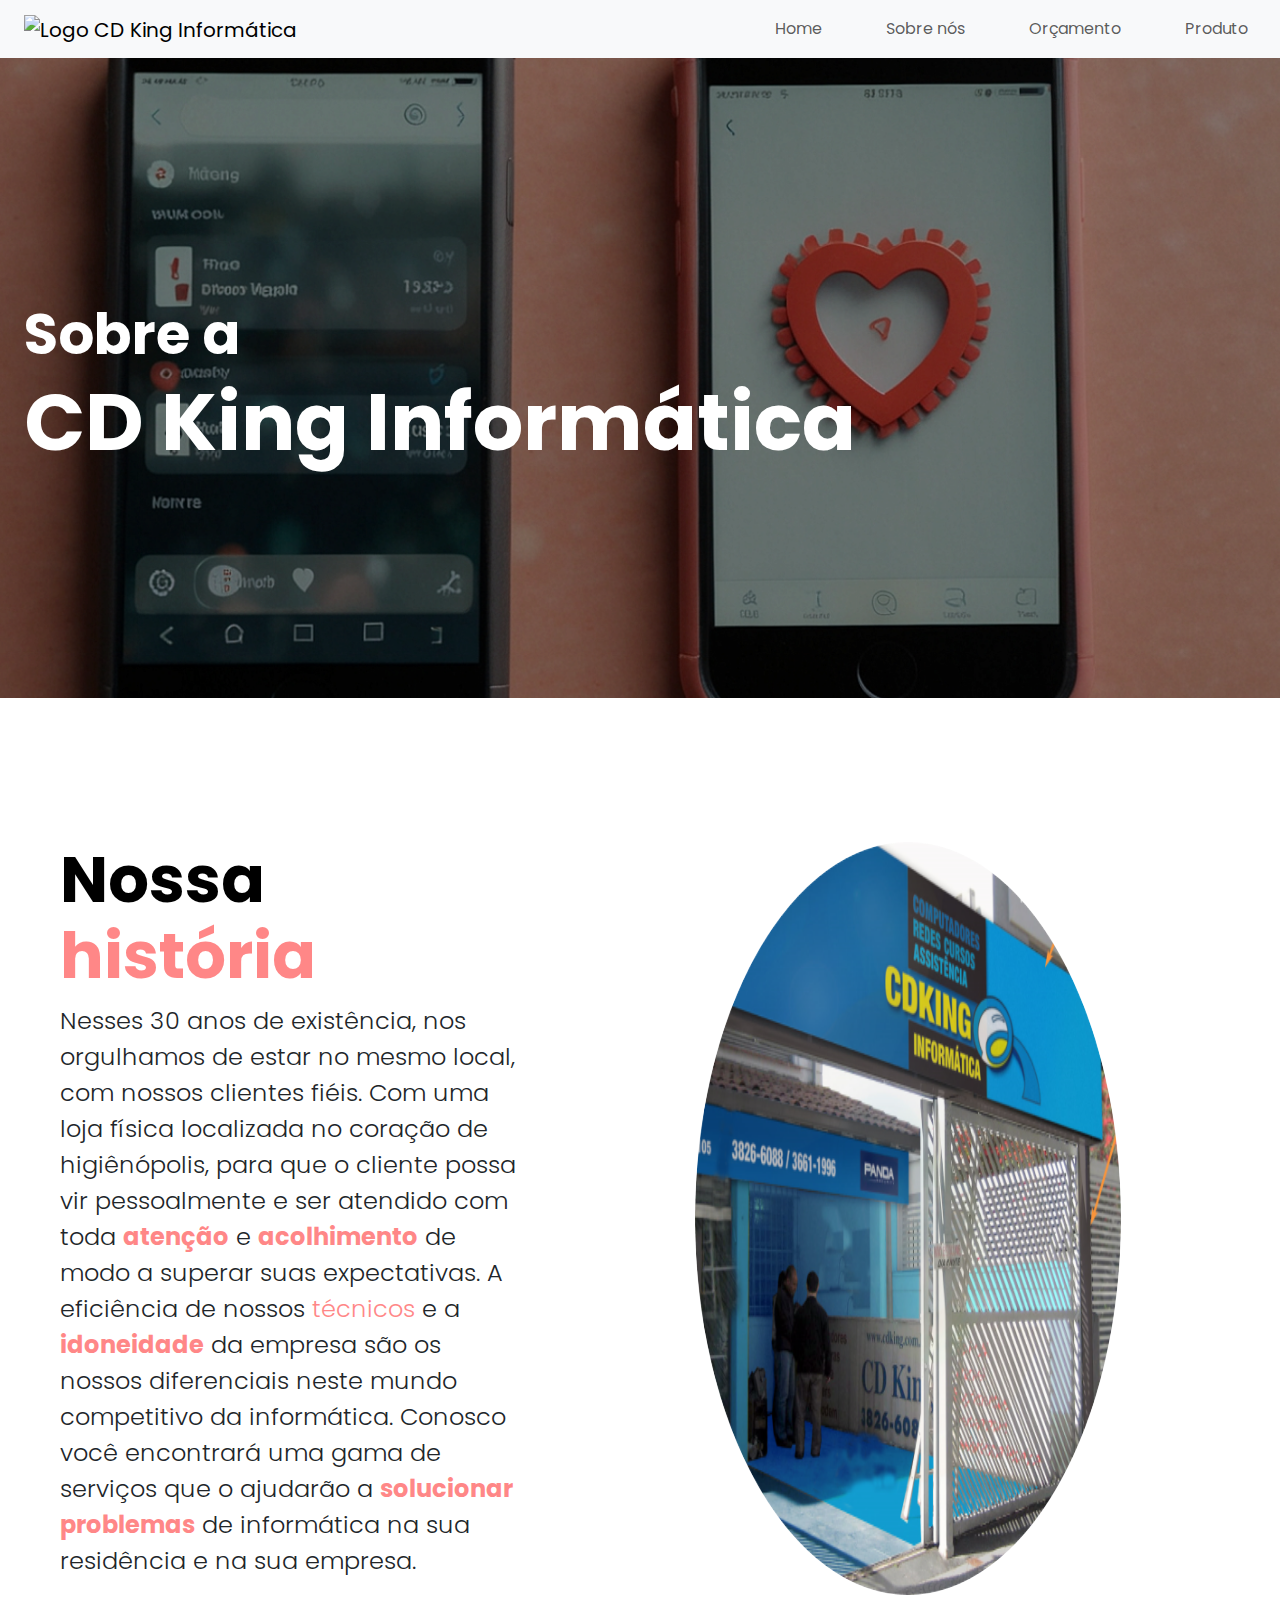
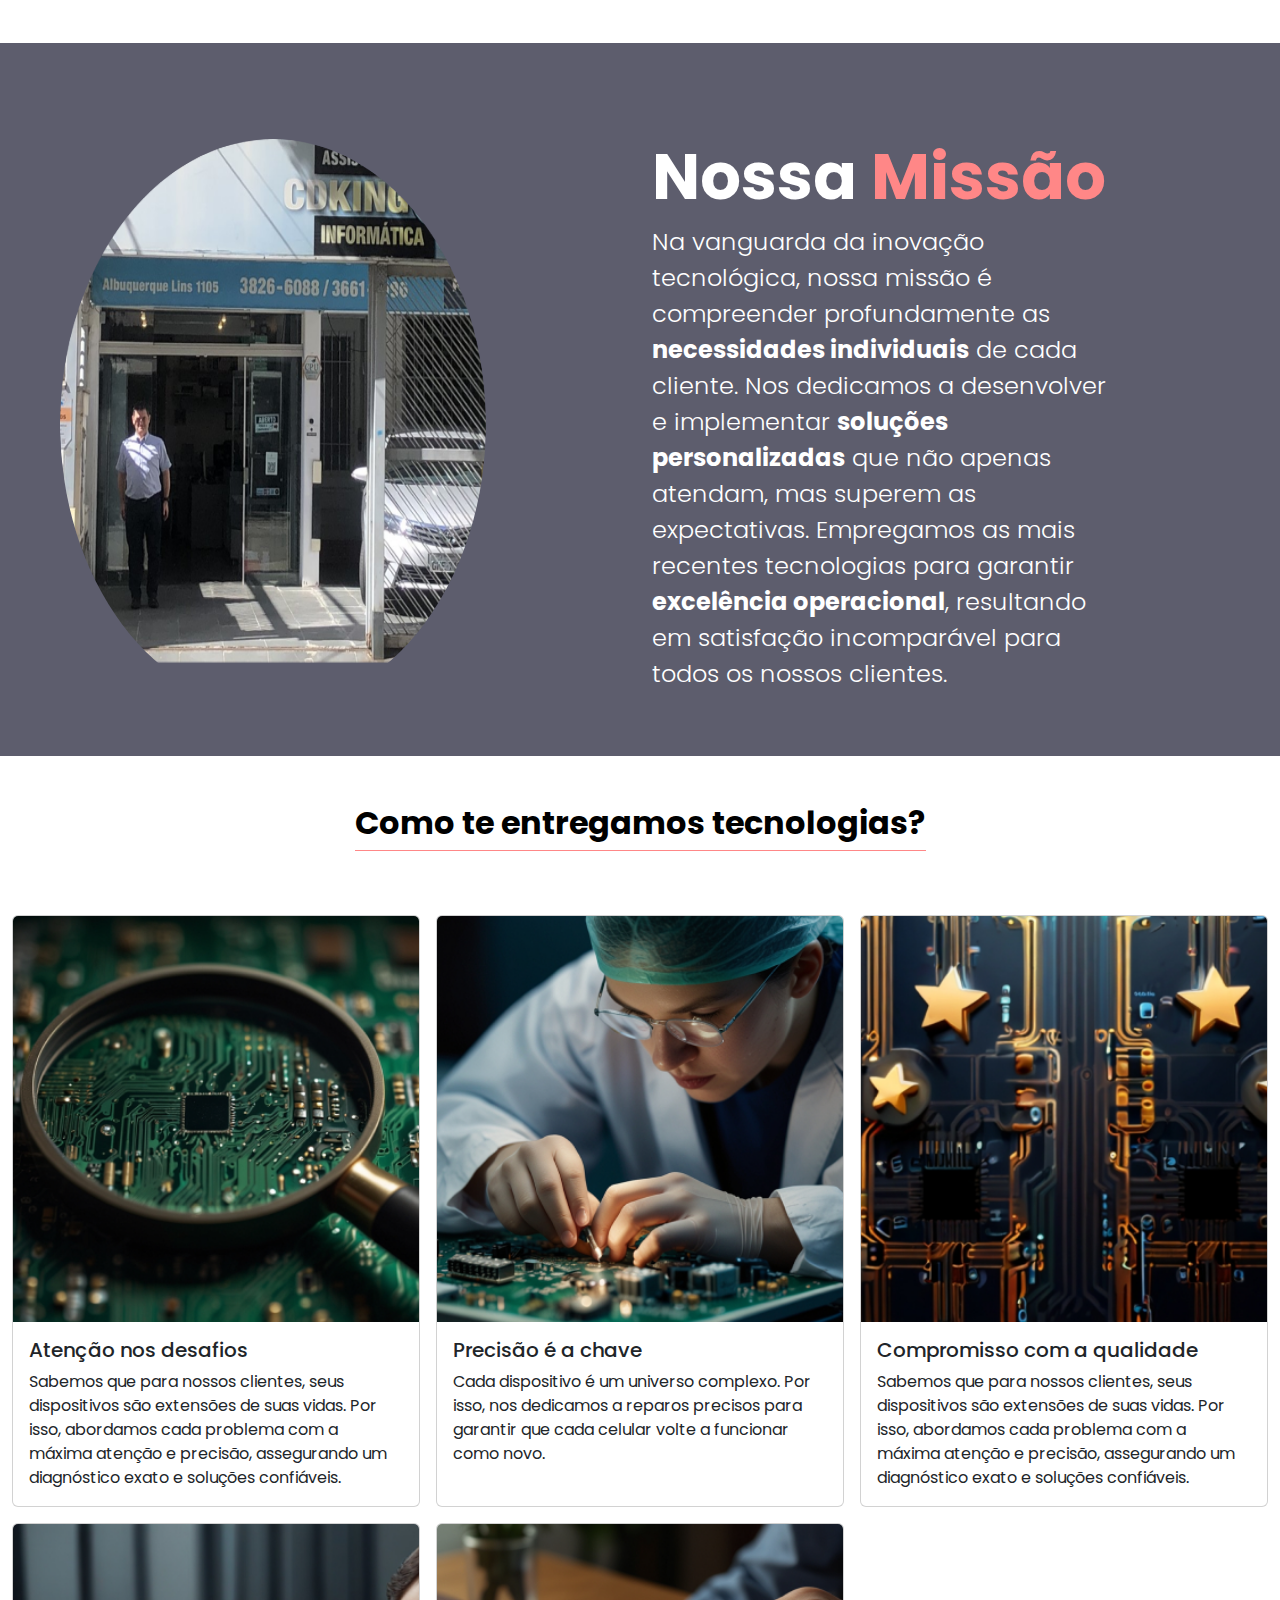
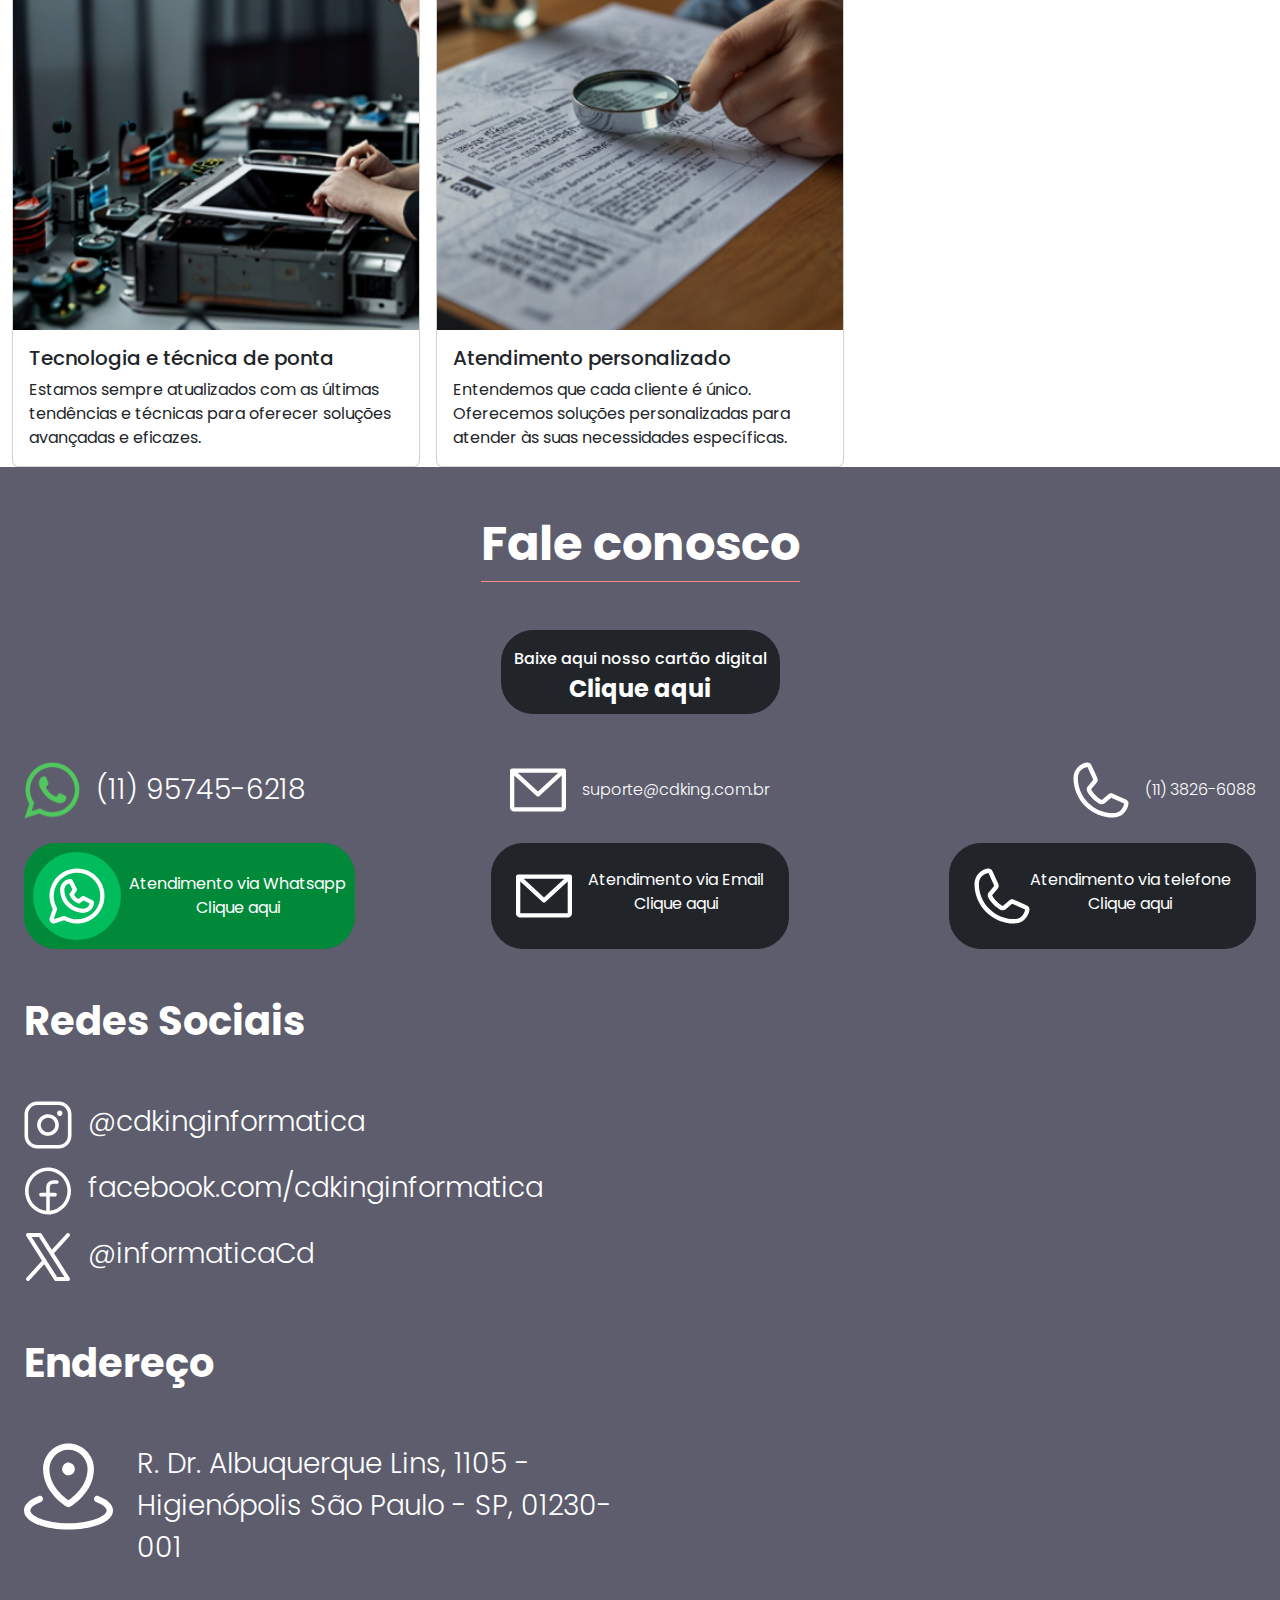
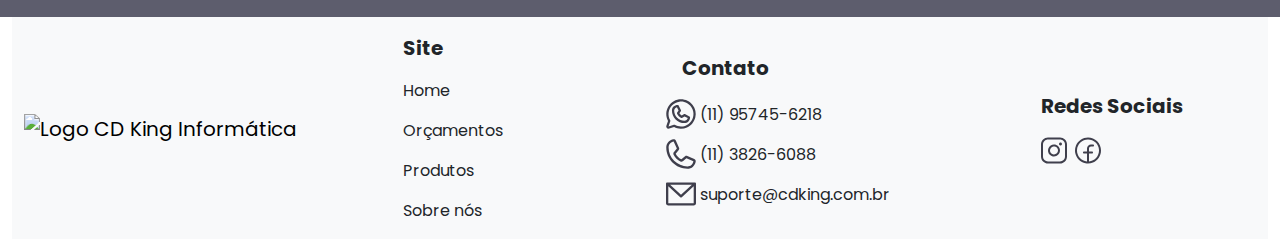
==== about/index.html @ ccb10d46 "Finalização About Us Desktop" ====
<!DOCTYPE html>
<html lang="pt-BR">

<head>
  <meta charset="UTF-8" />
  <meta name="viewport" content="width=device-width, initial-scale=1.0" />
  <meta name="author" content="AM2S Soluções em Tecnologia" />
  <meta name="robots" content="index, follow" />
  <meta name="description"
    content="A CD King Informatica, criada em 1995 segue sendo Referência em qualidade de Pcs e desktops de alta tecnologia" />
  <meta name="keywords"
    content="assistência técnica, venda de computadores, troca de computadores, desktops, hardware, acessórios, CD King Informática" />
  <title>CD King | Conheça a nossa história</title>

  <!-- Open Graph Tags -->
  <meta property="og:title" content="CD King | Conheça a nossa história" />
  <meta property="og:description"
    content="Assistência técnica especializada, venda e troca de computadores, desktops, hardware e acessórios. Encontre a tecnologia que você precisa" />
  <meta property="og:type" content="website" />
  <meta property="og:url" content="https://www.cdking.com.br" />
  <meta property="og:image" content="https://www.cdking.com.br/assets/logo.png" />

  <!-- Twitter Card Tags -->
  <meta name="twitter:card" content="summary_large_image" />
  <meta name="twitter:title" content="CD King | Conheça a nossa história" />
  <meta name="twitter:description"
    content="Assistência técnica especializada, venda e troca de computadores, desktops, hardware e acessórios. Encontre a tecnologia que você precisa" />
  <meta name="twitter:image" content="https://www.cdking.com.br/assets/logo.png" />

  <link rel="preconnect" href="https://fonts.googleapis.com" />
  <link rel="preconnect" href="https://fonts.gstatic.com" crossorigin />
  <link href="https://fonts.googleapis.com/css2?family=Poppins:wght@300;400;600&display=swap" rel="stylesheet" />
  <link href="https://cdn.jsdelivr.net/npm/bootstrap@5.3.3/dist/css/bootstrap.min.css" rel="stylesheet"
    integrity="sha384-QWTKZyjpPEjISv5WaRU9OFeRpok6YctnYmDr5pNlyT2bRjXh0JMhjY6hW+ALEwIH" crossorigin="anonymous" />
  <link rel="stylesheet" href="../styles.css" />
  <link rel="stylesheet" href="styles.css" />
  <script type="application/ld+json">
            {
              "@context": "http://schema.org/",
              "@type": "LocalBusiness",
              "name": "CD King Informática",
              "image": "https://www.cdking.com.br/assets/logo.png",
              "url": "https://www.cdking.com.br",
              "telephone": "(11) 95745-6218",
              "address": {
                "@type": "PostalAddress",
                "streetAddress": "R. Dr. Albuquerque Lins,1105",
                "addressLocality": "São Paulo",
                "addressRegion": "SP",
                "postalCode": "01230-001",
                "addressCountry": "BR"
              },
              "openingHoursSpecification": [
                {
                  "@type": "OpeningHoursSpecification",
                  "dayOfWeek": [
                    "Monday",
                    "Tuesday",
                    "Wednesday",
                    "Thursday",
                    "Friday"
                  ],
                  "opens": "08:00",
                  "closes": "18:00"
                }
              ]
            }
        </script>
</head>

<body>
  <header>
    <nav class="container-fluid navbar navbar-expand-lg bg-body-tertiary">
      <div class="container-fluid">
        <div class="container d-flex">
          <a class="navbar-brand" href="/">
            <img src="../assets/header/Imagem3-1.webp" alt="Logo CD King Informática" width="70" />
          </a>
          <button class="navbar-toggler ms-auto" type="button" data-bs-toggle="collapse" data-bs-target="#navbarNav"
            aria-controls="navbarNav" aria-expanded="false" aria-label="Toggle navigation">
            <span class="navbar-toggler-icon"></span>
          </button>
        </div>

        <div class="collapse navbar-collapse container-fluid align-items-end justify-content-end" id="navbarNav">
          <ul class="navbar-nav gap-5">
            <li class="nav-item">
              <a class="nav-link" aria-current="page" href="/">Home</a>
            </li>
            <li class="nav-item">
              <a class="nav-link" href="/about">Sobre nós</a>
            </li>
            <li class="nav-item">
              <a class="nav-link" href="/orcamento">Orçamento</a>
            </li>
            <li class="nav-item">
              <a class="nav-link" href="/produto">Produto</a>
            </li>
          </ul>
        </div>
      </div>
    </nav>
  </header>
  <main class="container-fluid p-0">
    <div class="container-fluid bg-black p-0">
      <div id="initial-banner" class="bg-image custom-height-banner col align-content-center justify-content-center p-4"
        style="background-image: url('../assets/about/BannerInicial-About.webp');">
        <h1 class="display-1 big-font fw-bold text-white"><span class="display-4 fw-bold">Sobre a </span><br> CD King
          Informática</h1>
      </div>
    </div>
    <div id="nossa-historia-banner" class="container-fluid pt-5">
      <div class="row my-auto mt-5 p-5 ">
        <div class="col-5 d-flex align-content-center flex-column">
          <h2 class="fw-bold display-3 text-black">Nossa <span class="fw-bold color-red">história</span></h2>
          <p class="fw-light fs-4">Nesses 30 anos de existência, nos orgulhamos de estar no mesmo local, com nossos
            clientes fiéis. Com uma
            loja física localizada no coração de higiênópolis, para que o cliente possa vir pessoalmente e ser atendido
            com toda <span class="fw-bold color-red">atenção</span> e <span class="fw-bold color-red">acolhimento</span>
            de modo a superar suas expectativas. A eficiência de nossos <span class="color-red">técnicos</span> e a
            <span class="fw-bold color-red">idoneidade</span> da empresa são os nossos diferenciais neste mundo
            competitivo da informática.
            Conosco você encontrará uma gama de serviços que o ajudarão a <span class="fw-bold color-red">solucionar
              problemas</span> de informática na sua
            residência e na sua empresa.
          </p>
        </div>
        <div class="col-6 d-flex align-content-center justify-content-end">
          <img src="../assets/about/FotoFaixada.webp" class="img-fluid rounded-circle w-75" />
        </div>
      </div>
    </div>
    <div id="nossa-missao-banner" class="container-fluid pt-5 bg-grey-base">
      <div class="row my-auto p-5 ">
        <div class="col-6 d-flex align-content-center justify-content-start">
          <img src="../assets/about/CdKingMarcio.webp" class="img-fluid rounded-circle w-75" />
        </div>
        <div class="col-5 d-flex align-content-center flex-column justify-content-center">
          <h2 class="fw-bold display-3 text-white">Nossa <span class="fw-bold color-red">Missão</span></h2>
          <p class="fw-light fs-4 text-white">Na vanguarda da inovação tecnológica, nossa missão é compreender
            profundamente as <span class="fw-bold">necessidades individuais</span> de cada cliente. Nos dedicamos a
            desenvolver e implementar
            <span class="fw-bold">soluções personalizadas</span> que não apenas atendam, mas superem as expectativas.
            Empregamos as mais recentes
            tecnologias para garantir <span class="fw-bold">excelência operacional</span>, resultando em satisfação
            incomparável para todos os nossos
            clientes.
          </p>
        </div>
      </div>
    </div>
    <div id="container-tecnologias" class="container-fluid">
      <div class="container d-flex align-items-center justify-content-center">
        <div class="border-red border-bottom">
          <h2 class="fw-bold text-black fs-2 mt-5">Como te entregamos tecnologias? </h2>
        </div>
      </div>
      <div class="row row-cols-3 mt-5 g-3">
        <div id="Card-1 " class="col ">
          <div class="card h-100">
            <img src="..\assets\about\Rectangle-9.webp" class="card-img-top" alt="circuito eletrico com uma lupa">
            <div class="card-body">
              <h5 class="card-title">Atenção nos desafios</h5>
              <p class="card-text">Sabemos que para nossos clientes, seus dispositivos são extensões de suas vidas. Por
                isso, abordamos cada problema com a máxima atenção e precisão, assegurando um diagnóstico exato e
                soluções confiáveis.</p>

            </div>
          </div>
        </div>
        <div id="Card-2" class="col">
          <div class="card h-100">
            <img src="..\assets\about\Rectangle-9-1.webp" class="card-img-top" alt="medico operando um circuito">
            <div class="card-body">
              <h5 class="card-title">Precisão é a chave</h5>
              <p class="card-text">Cada dispositivo é um universo complexo. Por isso, nos dedicamos a reparos precisos
                para garantir que cada celular volte a funcionar como novo.</p>

            </div>
          </div>
        </div>
        <div id="Card-3" class="col">
          <div class="card h-100">
            <img src="..\assets\about\Rectangle-9-2.webp" class="card-img-top"
              alt="circuito com estrelas representando qualidade">
            <div class="card-body">
              <h5 class="card-title">Compromisso com a qualidade</h5>
              <p class="card-text">Sabemos que para nossos clientes, seus dispositivos são extensões de suas vidas. Por
                isso, abordamos cada problema com a máxima atenção e precisão, assegurando um diagnóstico exato e
                soluções confiáveis.</p>

            </div>
          </div>
        </div>
        <div id="Card-4" class="col">
          <div class="card h-100">
            <img src="..\assets\about\Rectangle-9-3.webp" class="card-img-top" alt="tecnico arrumando um computador">
            <div class="card-body">
              <h5 class="card-title">Tecnologia e técnica de ponta</h5>
              <p class="card-text">Estamos sempre atualizados com as últimas tendências e técnicas para oferecer
                soluções avançadas e eficazes.</p>

            </div>
          </div>
        </div>
        <div id="Card-5" class="col">
          <div class="card h-100">
            <img src="..\assets\about\Rectangle-9-4.webp" class="card-img-top" alt="Homem vendo papel com uma lupa">
            <div class="card-body">
              <h5 class="card-title">Atendimento personalizado</h5>
              <p class="card-text">Entendemos que cada cliente é único. Oferecemos soluções personalizadas para atender
                às suas necessidades específicas.</p>

            </div>
          </div>
        </div>
      </div>
    </div>
    <div id="container-onde-estamos" class="container-fluid bg-grey-base pb-5">
      <div class="container d-flex align-items-center justify-content-center">
        <div class="border-red border-bottom">
          <h2 class="fw-bold text-white display-5 mt-5">Fale conosco </h2>
        </div>
      </div>
      <div class="row m-5">
        <div class="col">
          <div class="d-flex justify-content-center">
            <button class="btn btn-dark d-flex flex-column align-items-center rounded-5 pt-3 ">
              <span class="fw-medium">
                Baixe aqui nosso cartão
                digital
              </span>
              <span class="fw-bold fs-4">
                Clique aqui
              </span>
            </button>
          </div>
        </div>
      </div>
      <div class="row d-flex m-0">
        <div class="col-4 d-flex flex-column align-items-start justify-items-start gap-4">
          <div class="d-flex flex-fill gap-3 ">
            <img src="../assets/about/wpp.svg" />
            <p class="text-white fs-3 fw-light my-auto">(11) 95745-6218</p>
          </div>
          <a href="" class="btn custom-btn-whatsapp rounded-5 d-flex p-2">
            <div class="rounded-circle bg-button-logo-wpp p-3 ">
              <svg width="56" height="56" viewBox="0 0 56 57" fill="none" xmlns="http://www.w3.org/2000/svg">
                <path
                  d="M44.0511 33.0338L35.4349 28.7262C35.0957 28.5572 34.718 28.4806 34.3398 28.5043C33.9616 28.5279 33.5963 28.6509 33.2808 28.8608L29.3255 31.4992C27.5097 30.5012 26.0155 29.0071 25.0174 27.1915L27.6561 23.2365C27.866 22.9211 27.989 22.5559 28.0126 22.1777C28.0363 21.7995 27.9597 21.4218 27.7907 21.0827L23.4826 12.4673C23.304 12.1067 23.028 11.8034 22.6859 11.5916C22.3437 11.3799 21.949 11.2682 21.5466 11.2692C18.6902 11.2692 15.9507 12.4038 13.9309 14.4235C11.9111 16.4431 10.7764 19.1823 10.7764 22.0385C10.7835 28.3199 13.2822 34.342 17.7242 38.7836C22.1663 43.2252 28.189 45.7236 34.471 45.7308C35.8853 45.7308 37.2859 45.4522 38.5926 44.911C39.8993 44.3698 41.0866 43.5766 42.0867 42.5765C43.0868 41.5765 43.8801 40.3893 44.4214 39.0827C44.9626 37.7762 45.2412 36.3758 45.2412 34.9615C45.2415 34.5614 45.1303 34.1691 44.9201 33.8286C44.7099 33.4881 44.409 33.2129 44.0511 33.0338ZM34.471 41.4231C29.3311 41.4174 24.4034 39.3732 20.7689 35.7392C17.1345 32.1051 15.0902 27.1778 15.0845 22.0385C15.0841 20.5446 15.6014 19.0967 16.5483 17.9412C17.4953 16.7857 18.8134 15.994 20.2784 15.7008L23.3695 21.8931L20.7389 25.8077C20.5423 26.1025 20.4215 26.4413 20.3872 26.794C20.3529 27.1467 20.4062 27.5024 20.5423 27.8296C22.0835 31.4922 24.9975 34.4059 28.6604 35.9469C28.9886 36.0891 29.347 36.1472 29.7034 36.1162C30.0597 36.0852 30.4027 35.966 30.7014 35.7692L34.6352 33.1469L40.8281 36.2377C40.5326 37.7042 39.7374 39.0228 38.578 39.9685C37.4187 40.9141 35.9671 41.4282 34.471 41.4231ZM28.0088 0.500001C23.1742 0.498946 18.4217 1.74947 14.2138 4.12985C10.006 6.51023 6.48617 9.93937 3.99696 14.0835C1.50775 18.2276 0.133959 22.9456 0.00931074 27.7781C-0.115338 32.6106 1.0134 37.3931 3.28566 41.66L0.229595 50.8273C-0.0235474 51.5863 -0.0602843 52.4008 0.123502 53.1795C0.307289 53.9582 0.704336 54.6703 1.27014 55.2361C1.83595 55.8018 2.54815 56.1989 3.32693 56.3826C4.1057 56.5664 4.92028 56.5297 5.67935 56.2765L14.8475 53.2208C18.603 55.2181 22.7643 56.3336 27.0153 56.4828C31.2664 56.6319 35.4956 55.8108 39.3818 54.0816C43.2681 52.3524 46.7094 49.7607 49.4443 46.5031C52.1793 43.2456 54.1362 39.4079 55.1664 35.2812C56.1965 31.1546 56.273 26.8475 55.3899 22.6869C54.5067 18.5263 52.6873 14.6215 50.0696 11.269C47.4519 7.91649 44.1048 5.20432 40.2823 3.33838C36.4599 1.47243 32.2625 0.501745 28.0088 0.500001ZM28.0088 52.1923C23.8433 52.1951 19.751 51.0983 16.1454 49.0127C15.8814 48.8596 15.5879 48.7644 15.2843 48.7333C14.9807 48.7022 14.674 48.7359 14.3844 48.8323L4.31422 52.1923L7.67185 42.1231C7.76863 41.8337 7.80284 41.5271 7.7722 41.2236C7.74157 40.9201 7.64679 40.6265 7.49414 40.3623C4.88227 35.8471 3.83362 30.5962 4.51085 25.4242C5.18809 20.2522 7.55336 15.4483 11.2397 11.7576C14.9261 8.06691 19.7275 5.6958 24.8991 5.0121C30.0708 4.3284 35.3235 5.37032 39.8424 7.97623C44.3614 10.5821 47.894 14.6064 49.8922 19.4246C51.8905 24.2429 52.2426 29.5859 50.8941 34.6247C49.5455 39.6635 46.5717 44.1165 42.4338 47.2929C38.296 50.4693 33.2254 52.1915 28.0088 52.1923Z"
                  fill="#FFFF" />
              </svg>
            </div>
            <div class="d-flex flex-column ms-2 align-content-center justify-content-center ">
              <span>Atendimento via Whatsapp</span>
              <span class>Clique aqui</span>
            </div>
          </a>
        </div>
        <div class="col-4 d-flex flex-column align-items-center justify-items-center gap-4">
          <div class="d-flex flex-fill gap-3 ">
            <div class="w-25">
            <svg  width="56" height="56" viewBox="0 0 56 45" fill="none" xmlns="http://www.w3.org/2000/svg">
              <path
                d="M53.8462 0.961426H2.15385C1.58261 0.961426 1.03477 1.18835 0.630847 1.59227C0.226922 1.9962 0 2.54404 0 3.11527V39.7307C0 40.8731 0.453845 41.9688 1.26169 42.7767C2.06954 43.5845 3.16522 44.0384 4.30769 44.0384H51.6923C52.8348 44.0384 53.9305 43.5845 54.7383 42.7767C55.5462 41.9688 56 40.8731 56 39.7307V3.11527C56 2.54404 55.7731 1.9962 55.3692 1.59227C54.9652 1.18835 54.4174 0.961426 53.8462 0.961426ZM48.3081 5.26912L28 23.8864L7.69192 5.26912H48.3081ZM51.6923 39.7307H4.30769V8.01258L26.5435 28.396C26.9408 28.7608 27.4606 28.9632 28 28.9632C28.5394 28.9632 29.0592 28.7608 29.4565 28.396L51.6923 8.01258V39.7307Z"
                fill="#FFFF" />
            </svg>
          </div>
            <p class="text-white fs-md-3 fw-light my-auto">suporte@cdking.com.br </p>
          </div>
          <a href="" class="btn btn-dark rounded-5 d-flex p-4">
            <svg width="56" height="56" viewBox="0 0 56 45" fill="none" xmlns="http://www.w3.org/2000/svg">
              <path
                d="M53.8462 0.961426H2.15385C1.58261 0.961426 1.03477 1.18835 0.630847 1.59227C0.226922 1.9962 0 2.54404 0 3.11527V39.7307C0 40.8731 0.453845 41.9688 1.26169 42.7767C2.06954 43.5845 3.16522 44.0384 4.30769 44.0384H51.6923C52.8348 44.0384 53.9305 43.5845 54.7383 42.7767C55.5462 41.9688 56 40.8731 56 39.7307V3.11527C56 2.54404 55.7731 1.9962 55.3692 1.59227C54.9652 1.18835 54.4174 0.961426 53.8462 0.961426ZM48.3081 5.26912L28 23.8864L7.69192 5.26912H48.3081ZM51.6923 39.7307H4.30769V8.01258L26.5435 28.396C26.9408 28.7608 27.4606 28.9632 28 28.9632C28.5394 28.9632 29.0592 28.7608 29.4565 28.396L51.6923 8.01258V39.7307Z"
                fill="#FFFF" />
            </svg>
            <div class=" ms-3 d-flex flex-column">
              <span>Atendimento via Email</span>
              <span>Clique aqui</span>
            </div>
          </a>
        </div>
        <div class="col-4 d-flex flex-column align-items-end justify-items-end gap-4">
          <div class="d-flex flex-fill gap-3 ">
            <svg width="56" height="56" viewBox="0 0 56 57" fill="none" xmlns="http://www.w3.org/2000/svg">
              <path
                d="M53.304 38.1485L40.1131 32.2377L40.0767 32.2209C39.3919 31.928 38.6449 31.8104 37.9032 31.8789C37.1616 31.9473 36.4487 32.1996 35.8291 32.6129C35.7561 32.661 35.686 32.7134 35.6191 32.7697L28.8038 38.5797C24.4862 36.4825 20.0286 32.0585 17.9314 27.7968L23.7498 20.878C23.8058 20.808 23.859 20.738 23.9094 20.6624C24.3138 20.0444 24.5592 19.3361 24.6236 18.6004C24.6881 17.8647 24.5697 17.1244 24.279 16.4455V16.4119L18.3514 3.19865C17.967 2.31179 17.3062 1.573 16.4675 1.09259C15.6288 0.612168 14.6572 0.415883 13.6977 0.533034C9.90361 1.0323 6.42097 2.8956 3.90027 5.77494C1.37956 8.65427 -0.00683466 12.3527 2.53364e-05 16.1795C2.53364e-05 38.4117 18.0882 56.4998 40.3203 56.4998C44.1471 56.5067 47.8456 55.1203 50.7249 52.5996C53.6043 50.0789 55.4676 46.5962 55.9668 42.8021C56.0842 41.843 55.8883 40.8717 55.4084 40.033C54.9285 39.1943 54.1903 38.5333 53.304 38.1485ZM40.3203 52.0198C30.8181 52.0094 21.708 48.2301 14.9889 41.511C8.26978 34.7919 4.49043 25.6818 4.48006 16.1795C4.46952 13.4453 5.45461 10.8007 7.25134 8.73963C9.04807 6.67857 11.5336 5.34197 14.2437 4.97947C14.2426 4.99064 14.2426 5.00189 14.2437 5.01307L20.1238 18.1732L14.3361 25.1004C14.2774 25.168 14.224 25.2401 14.1765 25.316C13.7552 25.9626 13.508 26.707 13.4589 27.4772C13.4099 28.2474 13.5606 29.0172 13.8965 29.712C16.4333 34.9005 21.661 40.0889 26.9054 42.6229C27.6053 42.9557 28.3796 43.1012 29.1526 43.0453C29.9255 42.9893 30.6708 42.7338 31.3154 42.3037C31.3873 42.2553 31.4565 42.203 31.5227 42.1469L38.3295 36.3397L51.4896 42.2337C51.4896 42.2337 51.512 42.2337 51.5204 42.2337C51.1623 44.9477 49.8277 47.4382 47.7663 49.2394C45.7048 51.0406 43.0578 52.029 40.3203 52.0198Z"
                fill="#FFFF" />
            </svg>
            <p class="text-white fs-md-3 fw-light my-auto">(11) 3826-6088</p>
          </div>
          <a href="" class="btn btn-dark rounded-5 d-flex p-4">
            <svg width="56" height="56" viewBox="0 0 56 57" fill="none" xmlns="http://www.w3.org/2000/svg">
              <path
                d="M53.304 38.1485L40.1131 32.2377L40.0767 32.2209C39.3919 31.928 38.6449 31.8104 37.9032 31.8789C37.1616 31.9473 36.4487 32.1996 35.8291 32.6129C35.7561 32.661 35.686 32.7134 35.6191 32.7697L28.8038 38.5797C24.4862 36.4825 20.0286 32.0585 17.9314 27.7968L23.7498 20.878C23.8058 20.808 23.859 20.738 23.9094 20.6624C24.3138 20.0444 24.5592 19.3361 24.6236 18.6004C24.6881 17.8647 24.5697 17.1244 24.279 16.4455V16.4119L18.3514 3.19865C17.967 2.31179 17.3062 1.573 16.4675 1.09259C15.6288 0.612168 14.6572 0.415883 13.6977 0.533034C9.90361 1.0323 6.42097 2.8956 3.90027 5.77494C1.37956 8.65427 -0.00683466 12.3527 2.53364e-05 16.1795C2.53364e-05 38.4117 18.0882 56.4998 40.3203 56.4998C44.1471 56.5067 47.8456 55.1203 50.7249 52.5996C53.6043 50.0789 55.4676 46.5962 55.9668 42.8021C56.0842 41.843 55.8883 40.8717 55.4084 40.033C54.9285 39.1943 54.1903 38.5333 53.304 38.1485ZM40.3203 52.0198C30.8181 52.0094 21.708 48.2301 14.9889 41.511C8.26978 34.7919 4.49043 25.6818 4.48006 16.1795C4.46952 13.4453 5.45461 10.8007 7.25134 8.73963C9.04807 6.67857 11.5336 5.34197 14.2437 4.97947C14.2426 4.99064 14.2426 5.00189 14.2437 5.01307L20.1238 18.1732L14.3361 25.1004C14.2774 25.168 14.224 25.2401 14.1765 25.316C13.7552 25.9626 13.508 26.707 13.4589 27.4772C13.4099 28.2474 13.5606 29.0172 13.8965 29.712C16.4333 34.9005 21.661 40.0889 26.9054 42.6229C27.6053 42.9557 28.3796 43.1012 29.1526 43.0453C29.9255 42.9893 30.6708 42.7338 31.3154 42.3037C31.3873 42.2553 31.4565 42.203 31.5227 42.1469L38.3295 36.3397L51.4896 42.2337C51.4896 42.2337 51.512 42.2337 51.5204 42.2337C51.1623 44.9477 49.8277 47.4382 47.7663 49.2394C45.7048 51.0406 43.0578 52.029 40.3203 52.0198Z"
                fill="#FFFF" />
            </svg>
            <div class="d-flex flex-column">
              <span>Atendimento via telefone</span>
              <span>Clique aqui</span>
            </div>
          </a>
        </div>
      </div>
      <div class="container-fluid mt-5">
        <div class="row mb-5  ">
          <div class="col">
            <h3 class="fw-bold fs-1 text-white">Redes Sociais</h3>
          </div>
        </div>
        <div class="row">
          <div class="col d-flex gap-3">
            <svg width="48" height="48" viewBox="0 0 47 48" fill="none" xmlns="http://www.w3.org/2000/svg">
              <path
                d="M23.5 13.1538C21.3548 13.1538 19.2578 13.79 17.4742 14.9818C15.6906 16.1735 14.3004 17.8675 13.4795 19.8494C12.6585 21.8312 12.4438 24.012 12.8623 26.116C13.2808 28.2199 14.3137 30.1525 15.8306 31.6694C17.3475 33.1863 19.2801 34.2192 21.384 34.6377C23.488 35.0562 25.6688 34.8415 27.6506 34.0205C29.6325 33.1996 31.3265 31.8094 32.5182 30.0258C33.71 28.2422 34.3462 26.1452 34.3462 24C34.3432 21.1243 33.1995 18.3673 31.1661 16.3339C29.1327 14.3005 26.3757 13.1568 23.5 13.1538ZM23.5 31.2308C22.0699 31.2308 20.6719 30.8067 19.4828 30.0122C18.2937 29.2176 17.3669 28.0883 16.8196 26.7671C16.2724 25.4458 16.1292 23.992 16.4082 22.5893C16.6872 21.1867 17.3758 19.8983 18.3871 18.8871C19.3983 17.8758 20.6867 17.1872 22.0893 16.9082C23.492 16.6292 24.9458 16.7724 26.2671 17.3196C27.5883 17.8669 28.7176 18.7937 29.5122 19.9828C30.3067 21.1719 30.7308 22.5699 30.7308 24C30.7308 25.9177 29.969 27.7569 28.6129 29.1129C27.2569 30.469 25.4177 31.2308 23.5 31.2308ZM34.3462 0.5H12.6538C9.29894 0.503589 6.08247 1.83791 3.71019 4.21019C1.33791 6.58247 0.00358878 9.79894 0 13.1538V34.8462C0.00358878 38.2011 1.33791 41.4175 3.71019 43.7898C6.08247 46.1621 9.29894 47.4964 12.6538 47.5H34.3462C37.7011 47.4964 40.9175 46.1621 43.2898 43.7898C45.6621 41.4175 46.9964 38.2011 47 34.8462V13.1538C46.9964 9.79894 45.6621 6.58247 43.2898 4.21019C40.9175 1.83791 37.7011 0.503589 34.3462 0.5ZM43.3846 34.8462C43.3846 37.2433 42.4324 39.5423 40.7373 41.2373C39.0423 42.9324 36.7433 43.8846 34.3462 43.8846H12.6538C10.2567 43.8846 7.95773 42.9324 6.26269 41.2373C4.56765 39.5423 3.61538 37.2433 3.61538 34.8462V13.1538C3.61538 10.7567 4.56765 8.45773 6.26269 6.76269C7.95773 5.06765 10.2567 4.11538 12.6538 4.11538H34.3462C36.7433 4.11538 39.0423 5.06765 40.7373 6.76269C42.4324 8.45773 43.3846 10.7567 43.3846 13.1538V34.8462ZM37.9615 12.25C37.9615 12.7863 37.8025 13.3105 37.5046 13.7564C37.2066 14.2024 36.7831 14.5499 36.2877 14.7551C35.7922 14.9604 35.247 15.0141 34.721 14.9094C34.195 14.8048 33.7119 14.5466 33.3327 14.1673C32.9534 13.7881 32.6952 13.305 32.5906 12.779C32.4859 12.253 32.5396 11.7078 32.7449 11.2123C32.9501 10.7169 33.2976 10.2934 33.7435 9.99544C34.1895 9.69749 34.7137 9.53846 35.25 9.53846C35.9691 9.53846 36.6588 9.82414 37.1673 10.3327C37.6759 10.8412 37.9615 11.5309 37.9615 12.25Z"
                fill="white" />
            </svg>
            <p class="fw-light text-white fs-3">@cdkinginformatica</p>
          </div>
        </div>
        <div class="row">
          <div class="col d-flex gap-3 mt-2">
            <svg width="48" height="48" viewBox="0 0 46 48" fill="none" xmlns="http://www.w3.org/2000/svg">
              <path
                d="M23 0.5C18.451 0.5 14.0042 1.87825 10.2219 4.46046C6.43956 7.04268 3.4916 10.7129 1.75078 15.0069C0.00996554 19.301 -0.445511 24.0261 0.441949 28.5846C1.32941 33.1432 3.51995 37.3305 6.73655 40.617C9.95316 43.9035 14.0514 46.1417 18.5129 47.0484C22.9745 47.9552 27.599 47.4898 31.8017 45.7112C36.0044 43.9325 39.5965 40.9204 42.1238 37.0559C44.6511 33.1913 46 28.6479 46 24C45.9936 17.7694 43.5683 11.7959 39.2563 7.39026C34.9444 2.98458 29.098 0.50658 23 0.5ZM24.7692 43.801V29.4231H30.0769C30.5462 29.4231 30.9962 29.2326 31.328 28.8936C31.6598 28.5546 31.8462 28.0948 31.8462 27.6154C31.8462 27.136 31.6598 26.6762 31.328 26.3371C30.9962 25.9981 30.5462 25.8077 30.0769 25.8077H24.7692V20.3846C24.7692 19.4258 25.142 18.5062 25.8056 17.8281C26.4692 17.1501 27.3692 16.7692 28.3077 16.7692H31.8462C32.3154 16.7692 32.7654 16.5788 33.0972 16.2398C33.429 15.9008 33.6154 15.441 33.6154 14.9615C33.6154 14.4821 33.429 14.0223 33.0972 13.6833C32.7654 13.3443 32.3154 13.1538 31.8462 13.1538H28.3077C26.4308 13.1538 24.6307 13.9157 23.3036 15.2717C21.9764 16.6277 21.2308 18.4669 21.2308 20.3846V25.8077H15.9231C15.4539 25.8077 15.0038 25.9981 14.672 26.3371C14.3403 26.6762 14.1539 27.136 14.1539 27.6154C14.1539 28.0948 14.3403 28.5546 14.672 28.8936C15.0038 29.2326 15.4539 29.4231 15.9231 29.4231H21.2308V43.801C16.2433 43.3358 11.6233 40.924 8.33184 37.0673C5.04035 33.2105 3.33075 28.2057 3.55863 23.0939C3.78651 17.9822 5.93434 13.1569 9.55535 9.62185C13.1764 6.08681 17.9918 4.11412 23 4.11412C28.0082 4.11412 32.8237 6.08681 36.4447 9.62185C40.0657 13.1569 42.2135 17.9822 42.4414 23.0939C42.6693 28.2057 40.9597 33.2105 37.6682 37.0673C34.3767 40.924 29.7567 43.3358 24.7692 43.801Z"
                fill="white" />
            </svg>
            <p class="fw-light text-white fs-3">facebook.com/cdkinginformatica</p>
          </div>
        </div>
        <div class="row">
          <div class="col d-flex gap-3 mt-2 ">
            <svg width="48" height="48" viewBox="0 0 33 36" fill="none" xmlns="http://www.w3.org/2000/svg">
              <path
                d="M32.7662 33.6744L21.0328 15.2398L32.6106 2.50717C32.8724 2.21209 33.0074 1.82572 32.9862 1.43183C32.965 1.03794 32.7894 0.66827 32.4974 0.402976C32.2054 0.137682 31.8205 -0.00185853 31.4263 0.0146079C31.0321 0.0310744 30.6602 0.20222 30.3914 0.490941L19.3628 12.6183L11.7736 0.695187C11.6382 0.482236 11.4513 0.306877 11.2302 0.185354C11.009 0.0638319 10.7608 7.81949e-05 10.5084 1.77329e-07H1.51156C1.24271 -0.000130537 0.978766 0.0720059 0.747371 0.208856C0.515976 0.345705 0.325641 0.542234 0.196296 0.777863C0.0669519 1.01349 0.00335613 1.27955 0.012168 1.54819C0.0209799 1.81682 0.101875 2.07815 0.246384 2.3048L11.9797 20.7376L0.401954 33.4795C0.266752 33.6247 0.16172 33.7953 0.0929463 33.9814C0.0241724 34.1675 -0.00697606 34.3653 0.00130709 34.5635C0.00959024 34.7617 0.0571404 34.9563 0.1412 35.136C0.22526 35.3157 0.344159 35.4769 0.491005 35.6103C0.63785 35.7437 0.809724 35.8467 0.996662 35.9132C1.1836 35.9797 1.38188 36.0085 1.58002 35.9978C1.77816 35.9872 1.97222 35.9373 2.15094 35.8511C2.32966 35.7649 2.48949 35.6442 2.62117 35.4958L13.6498 23.3684L21.239 35.2915C21.3754 35.5027 21.5628 35.6762 21.7839 35.7961C22.005 35.9159 22.2527 35.9783 22.5042 35.9773H31.501C31.7696 35.9772 32.0332 35.9051 32.2643 35.7683C32.4954 35.6315 32.6855 35.4352 32.8148 35.1999C32.9441 34.9646 33.0078 34.6989 32.9992 34.4305C32.9907 34.1622 32.9102 33.901 32.7662 33.6744ZM23.327 32.9792L4.24248 2.99811H9.67806L28.7701 32.9792H23.327Z"
                fill="white" />
            </svg>
            <p class="fw-light text-white fs-3">@informaticaCd</p>
          </div>
        </div>
      </div>
      <div class="container-fluid mt-5">
        <div class="row mb-5  ">
          <div class="col">
            <h3 class="fw-bold fs-1 text-white">Endereço</h3>
          </div>
        </div>
        <div class="row">
          <div class="col-6 d-flex gap-4">
            <div>
              <svg width="89" height="87" viewBox="0 0 89 87" fill="none" xmlns="http://www.w3.org/2000/svg">
                <path
                  d="M38.1429 25.9815C38.1429 24.7215 38.5157 23.4899 39.2142 22.4423C39.9128 21.3947 40.9056 20.5782 42.0672 20.096C43.2288 19.6139 44.5071 19.4877 45.7402 19.7335C46.9734 19.9793 48.1061 20.586 48.9952 21.477C49.8842 22.3679 50.4897 23.503 50.735 24.7387C50.9803 25.9744 50.8544 27.2553 50.3732 28.4193C49.8921 29.5833 49.0773 30.5783 48.0318 31.2782C46.9864 31.9782 45.7573 32.3519 44.5 32.3519C42.814 32.3519 41.197 31.6807 40.0048 30.486C38.8126 29.2913 38.1429 27.671 38.1429 25.9815ZM19.0714 25.9815C19.0714 19.2234 21.7505 12.7421 26.5193 7.96335C31.2881 3.18465 37.7559 0.5 44.5 0.5C51.2441 0.5 57.7119 3.18465 62.4807 7.96335C67.2495 12.7421 69.9286 19.2234 69.9286 25.9815C69.9286 49.8505 47.0508 63.2243 46.0893 63.7856C45.6089 64.0608 45.0652 64.2055 44.5119 64.2055C43.9586 64.2055 43.4149 64.0608 42.9346 63.7856C41.9492 63.2243 19.0714 49.8704 19.0714 25.9815ZM25.4286 25.9815C25.4286 42.7833 39.6686 53.9355 44.5 57.2361C49.3275 53.9394 63.5714 42.7833 63.5714 25.9815C63.5714 20.9129 61.5621 16.0519 57.9855 12.4679C54.409 8.88386 49.5581 6.87037 44.5 6.87037C39.4419 6.87037 34.5911 8.88386 31.0145 12.4679C27.4379 16.0519 25.4286 20.9129 25.4286 25.9815ZM74.2077 52.9082C73.4254 52.6493 72.5733 52.7048 71.831 53.0631C71.0888 53.4215 70.5144 54.0546 70.2289 54.8291C69.9435 55.6036 69.9693 56.4589 70.3009 57.2147C70.6325 57.9705 71.2441 58.5677 72.0066 58.8805C78.5663 61.3131 82.6429 64.57 82.6429 67.3889C82.6429 72.7081 68.1327 80.1296 44.5 80.1296C20.8673 80.1296 6.35714 72.7081 6.35714 67.3889C6.35714 64.57 10.4337 61.3131 16.9934 58.8844C17.7559 58.5717 18.3675 57.9745 18.6991 57.2187C19.0307 56.4629 19.0565 55.6076 18.7711 54.8331C18.4856 54.0586 17.9112 53.4255 17.169 53.0671C16.4267 52.7088 15.5746 52.6532 14.7923 52.9122C5.25259 56.4358 0 61.5799 0 67.3889C0 79.8031 22.9294 86.5 44.5 86.5C66.0706 86.5 89 79.8031 89 67.3889C89 61.5799 83.7474 56.4358 74.2077 52.9082Z"
                  fill="white" />
              </svg>
            </div>
            <adress class="fw-light fs-3 text-white"> R. Dr. Albuquerque Lins, 1105 - Higienópolis
              São Paulo - SP, 01230-001</adress>
          </div>
        </div>

      </div>
    </div>
    <footer id="footer" class="container-fluid">
      <nav class="container-fluid navbar navbar-expand-lg bg-body-tertiary">
        <div class="container-fluid justify-content-start">

          <a class="navbar-brand" href="/">
            <img class="img-fluid" src="../assets/header/Imagem3-1.webp" alt="Logo CD King Informática" width="200" />
          </a>
          <ul class="nav flex-column mx-md-auto">
            <li class="nav-item">
              <a class="nav-link disabled fw-bold fs-5 text-dark" aria-current="page">Site</a>
            </li>
            <li class="nav-item">
              <a class="nav-link text-dark" aria-current="page" href="#">Home</a>
            </li>
            <li class="nav-item">
              <a class="nav-link text-dark" href="#">Orçamentos</a>
            </li>
            <li class="nav-item">
              <a class="nav-link text-dark" href="#">Produtos</a>
            </li>
            <li class="nav-item">
              <a class="nav-link text-dark" aria-disabled="true">Sobre nós</a>
            </li>
          </ul>
          <ul class="nav flex-column mx-md-auto">
            <li class="nav-item">
              <a class="nav-link disabled fw-bold fs-5 text-dark" aria-current="page">Contato</a>
            </li>
            <li class="nav-item text-start d-flex mt-2">
              <svg width="30" height="30" viewBox="0 0 56 57" fill="none" xmlns="http://www.w3.org/2000/svg">
                <path
                  d="M44.0511 33.0338L35.4349 28.7262C35.0957 28.5572 34.718 28.4806 34.3398 28.5043C33.9616 28.5279 33.5963 28.6509 33.2808 28.8608L29.3255 31.4992C27.5097 30.5012 26.0155 29.0071 25.0174 27.1915L27.6561 23.2365C27.866 22.9211 27.989 22.5559 28.0126 22.1777C28.0363 21.7995 27.9597 21.4218 27.7907 21.0827L23.4826 12.4673C23.304 12.1067 23.028 11.8034 22.6859 11.5916C22.3437 11.3799 21.949 11.2682 21.5466 11.2692C18.6902 11.2692 15.9507 12.4038 13.9309 14.4235C11.9111 16.4431 10.7764 19.1823 10.7764 22.0385C10.7835 28.3199 13.2822 34.342 17.7242 38.7836C22.1663 43.2252 28.189 45.7236 34.471 45.7308C35.8853 45.7308 37.2859 45.4522 38.5926 44.911C39.8993 44.3698 41.0866 43.5766 42.0867 42.5765C43.0868 41.5765 43.8801 40.3893 44.4214 39.0827C44.9626 37.7762 45.2412 36.3758 45.2412 34.9615C45.2415 34.5614 45.1303 34.1691 44.9201 33.8286C44.7099 33.4881 44.409 33.2129 44.0511 33.0338ZM34.471 41.4231C29.3311 41.4174 24.4034 39.3732 20.7689 35.7392C17.1345 32.1051 15.0902 27.1778 15.0845 22.0385C15.0841 20.5446 15.6014 19.0967 16.5483 17.9412C17.4953 16.7857 18.8134 15.994 20.2784 15.7008L23.3695 21.8931L20.7389 25.8077C20.5423 26.1025 20.4215 26.4413 20.3872 26.794C20.3529 27.1467 20.4062 27.5024 20.5423 27.8296C22.0835 31.4922 24.9975 34.4059 28.6604 35.9469C28.9886 36.0891 29.347 36.1472 29.7034 36.1162C30.0597 36.0852 30.4027 35.966 30.7014 35.7692L34.6352 33.1469L40.8281 36.2377C40.5326 37.7042 39.7374 39.0228 38.578 39.9685C37.4187 40.9141 35.9671 41.4282 34.471 41.4231ZM28.0088 0.500001C23.1742 0.498946 18.4217 1.74947 14.2138 4.12985C10.006 6.51023 6.48617 9.93937 3.99696 14.0835C1.50775 18.2276 0.133959 22.9456 0.00931074 27.7781C-0.115338 32.6106 1.0134 37.3931 3.28566 41.66L0.229595 50.8273C-0.0235474 51.5863 -0.0602843 52.4008 0.123502 53.1795C0.307289 53.9582 0.704336 54.6703 1.27014 55.2361C1.83595 55.8018 2.54815 56.1989 3.32693 56.3826C4.1057 56.5664 4.92028 56.5297 5.67935 56.2765L14.8475 53.2208C18.603 55.2181 22.7643 56.3336 27.0153 56.4828C31.2664 56.6319 35.4956 55.8108 39.3818 54.0816C43.2681 52.3524 46.7094 49.7607 49.4443 46.5031C52.1793 43.2456 54.1362 39.4079 55.1664 35.2812C56.1965 31.1546 56.273 26.8475 55.3899 22.6869C54.5067 18.5263 52.6873 14.6215 50.0696 11.269C47.4519 7.91649 44.1048 5.20432 40.2823 3.33838C36.4599 1.47243 32.2625 0.501745 28.0088 0.500001ZM28.0088 52.1923C23.8433 52.1951 19.751 51.0983 16.1454 49.0127C15.8814 48.8596 15.5879 48.7644 15.2843 48.7333C14.9807 48.7022 14.674 48.7359 14.3844 48.8323L4.31422 52.1923L7.67185 42.1231C7.76863 41.8337 7.80284 41.5271 7.7722 41.2236C7.74157 40.9201 7.64679 40.6265 7.49414 40.3623C4.88227 35.8471 3.83362 30.5962 4.51085 25.4242C5.18809 20.2522 7.55336 15.4483 11.2397 11.7576C14.9261 8.06691 19.7275 5.6958 24.8991 5.0121C30.0708 4.3284 35.3235 5.37032 39.8424 7.97623C44.3614 10.5821 47.894 14.6064 49.8922 19.4246C51.8905 24.2429 52.2426 29.5859 50.8941 34.6247C49.5455 39.6635 46.5717 44.1165 42.4338 47.2929C38.296 50.4693 33.2254 52.1915 28.0088 52.1923Z"
                  fill="#3F3F4C" />
              </svg>
              <a class="nav-link text-dark p-1" aria-current="page" href="tel:+5511957456218">
                (11) 95745-6218
              </a>
            </li>
            <li class="nav-item text-start d-flex mt-2">
              <svg width="30" height="30" viewBox="0 0 56 57" fill="none" xmlns="http://www.w3.org/2000/svg">
                <path
                  d="M53.304 38.1485L40.1131 32.2377L40.0767 32.2209C39.3919 31.928 38.6449 31.8104 37.9032 31.8789C37.1616 31.9473 36.4487 32.1996 35.8291 32.6129C35.7561 32.661 35.686 32.7134 35.6191 32.7697L28.8038 38.5797C24.4862 36.4825 20.0286 32.0585 17.9314 27.7968L23.7498 20.878C23.8058 20.808 23.859 20.738 23.9094 20.6624C24.3138 20.0444 24.5592 19.3361 24.6236 18.6004C24.6881 17.8647 24.5697 17.1244 24.279 16.4455V16.4119L18.3514 3.19865C17.967 2.31179 17.3062 1.573 16.4675 1.09259C15.6288 0.612168 14.6572 0.415883 13.6977 0.533034C9.90361 1.0323 6.42097 2.8956 3.90027 5.77494C1.37956 8.65427 -0.00683466 12.3527 2.53364e-05 16.1795C2.53364e-05 38.4117 18.0882 56.4998 40.3203 56.4998C44.1471 56.5067 47.8456 55.1203 50.7249 52.5996C53.6043 50.0789 55.4676 46.5962 55.9668 42.8021C56.0842 41.843 55.8883 40.8717 55.4084 40.033C54.9285 39.1943 54.1903 38.5333 53.304 38.1485ZM40.3203 52.0198C30.8181 52.0094 21.708 48.2301 14.9889 41.511C8.26978 34.7919 4.49043 25.6818 4.48006 16.1795C4.46952 13.4453 5.45461 10.8007 7.25134 8.73963C9.04807 6.67857 11.5336 5.34197 14.2437 4.97947C14.2426 4.99064 14.2426 5.00189 14.2437 5.01307L20.1238 18.1732L14.3361 25.1004C14.2774 25.168 14.224 25.2401 14.1765 25.316C13.7552 25.9626 13.508 26.707 13.4589 27.4772C13.4099 28.2474 13.5606 29.0172 13.8965 29.712C16.4333 34.9005 21.661 40.0889 26.9054 42.6229C27.6053 42.9557 28.3796 43.1012 29.1526 43.0453C29.9255 42.9893 30.6708 42.7338 31.3154 42.3037C31.3873 42.2553 31.4565 42.203 31.5227 42.1469L38.3295 36.3397L51.4896 42.2337C51.4896 42.2337 51.512 42.2337 51.5204 42.2337C51.1623 44.9477 49.8277 47.4382 47.7663 49.2394C45.7048 51.0406 43.0578 52.029 40.3203 52.0198Z"
                  fill="#3F3F4C" />
              </svg>
              <a class="nav-link text-dark p-1" aria-current="page" href="#">
                (11) 3826-6088
              </a>
            </li>
            <li class="nav-item text-start d-flex mt-2">
              <svg width="30" height="30" viewBox="0 0 56 45" fill="none" xmlns="http://www.w3.org/2000/svg">
                <path
                  d="M53.8462 0.961426H2.15385C1.58261 0.961426 1.03477 1.18835 0.630847 1.59227C0.226922 1.9962 0 2.54404 0 3.11527V39.7307C0 40.8731 0.453845 41.9688 1.26169 42.7767C2.06954 43.5845 3.16522 44.0384 4.30769 44.0384H51.6923C52.8348 44.0384 53.9305 43.5845 54.7383 42.7767C55.5462 41.9688 56 40.8731 56 39.7307V3.11527C56 2.54404 55.7731 1.9962 55.3692 1.59227C54.9652 1.18835 54.4174 0.961426 53.8462 0.961426ZM48.3081 5.26912L28 23.8864L7.69192 5.26912H48.3081ZM51.6923 39.7307H4.30769V8.01258L26.5435 28.396C26.9408 28.7608 27.4606 28.9632 28 28.9632C28.5394 28.9632 29.0592 28.7608 29.4565 28.396L51.6923 8.01258V39.7307Z"
                  fill="#3F3F4C" />
              </svg>
              <a class="nav-link text-dark p-1" aria-current="page" href="#">
                suporte@cdking.com.br
              </a>
            </li>
          </ul>
          <div class="mx-md-auto">
            <p class="fw-bold fs-5 text-dark">Redes Sociais</p>
            <div class="d-flex gap-2">
              <svg width="26" height="27" viewBox="0 0 26 27" fill="none" xmlns="http://www.w3.org/2000/svg">
                <path
                  d="M13 7.5C11.8133 7.5 10.6533 7.85189 9.66658 8.51118C8.67988 9.17047 7.91085 10.1075 7.45672 11.2039C7.0026 12.3003 6.88378 13.5067 7.11529 14.6705C7.3468 15.8344 7.91824 16.9035 8.75736 17.7426C9.59647 18.5818 10.6656 19.1532 11.8295 19.3847C12.9933 19.6162 14.1997 19.4974 15.2961 19.0433C16.3925 18.5892 17.3295 17.8201 17.9888 16.8334C18.6481 15.8467 19 14.6867 19 13.5C18.9983 11.9092 18.3657 10.384 17.2408 9.25919C16.116 8.13433 14.5908 7.50165 13 7.5ZM13 17.5C12.2089 17.5 11.4355 17.2654 10.7777 16.8259C10.1199 16.3864 9.60723 15.7616 9.30448 15.0307C9.00173 14.2998 8.92252 13.4956 9.07686 12.7196C9.2312 11.9437 9.61216 11.231 10.1716 10.6716C10.731 10.1122 11.4437 9.7312 12.2196 9.57686C12.9956 9.42252 13.7998 9.50173 14.5307 9.80448C15.2616 10.1072 15.8864 10.6199 16.3259 11.2777C16.7654 11.9355 17 12.7089 17 13.5C17 14.5609 16.5786 15.5783 15.8284 16.3284C15.0783 17.0786 14.0609 17.5 13 17.5ZM19 0.5H7C5.14409 0.501985 3.36477 1.24012 2.05245 2.55245C0.740121 3.86477 0.00198528 5.64409 0 7.5V19.5C0.00198528 21.3559 0.740121 23.1352 2.05245 24.4476C3.36477 25.7599 5.14409 26.498 7 26.5H19C20.8559 26.498 22.6352 25.7599 23.9476 24.4476C25.2599 23.1352 25.998 21.3559 26 19.5V7.5C25.998 5.64409 25.2599 3.86477 23.9476 2.55245C22.6352 1.24012 20.8559 0.501985 19 0.5ZM24 19.5C24 20.8261 23.4732 22.0979 22.5355 23.0355C21.5979 23.9732 20.3261 24.5 19 24.5H7C5.67392 24.5 4.40215 23.9732 3.46447 23.0355C2.52678 22.0979 2 20.8261 2 19.5V7.5C2 6.17392 2.52678 4.90215 3.46447 3.96447C4.40215 3.02678 5.67392 2.5 7 2.5H19C20.3261 2.5 21.5979 3.02678 22.5355 3.96447C23.4732 4.90215 24 6.17392 24 7.5V19.5ZM21 7C21 7.29667 20.912 7.58668 20.7472 7.83335C20.5824 8.08003 20.3481 8.27229 20.074 8.38582C19.7999 8.49935 19.4983 8.52906 19.2074 8.47118C18.9164 8.4133 18.6491 8.27044 18.4393 8.06066C18.2296 7.85088 18.0867 7.58361 18.0288 7.29264C17.9709 7.00166 18.0007 6.70006 18.1142 6.42597C18.2277 6.15189 18.42 5.91762 18.6666 5.7528C18.9133 5.58797 19.2033 5.5 19.5 5.5C19.8978 5.5 20.2794 5.65804 20.5607 5.93934C20.842 6.22064 21 6.60218 21 7Z"
                  fill="#3F3F4C" />
              </svg>
              <svg width="26" height="27" viewBox="0 0 26 27" fill="none" xmlns="http://www.w3.org/2000/svg">
                <path
                  d="M13 0.5C10.4288 0.5 7.91543 1.26244 5.77759 2.6909C3.63975 4.11935 1.97351 6.14968 0.989572 8.52512C0.0056327 10.9006 -0.251811 13.5144 0.249797 16.0362C0.751405 18.5579 1.98953 20.8743 3.80762 22.6924C5.6257 24.5105 7.94208 25.7486 10.4638 26.2502C12.9856 26.7518 15.5995 26.4944 17.9749 25.5104C20.3503 24.5265 22.3807 22.8603 23.8091 20.7224C25.2376 18.5846 26 16.0712 26 13.5C25.9964 10.0533 24.6256 6.74882 22.1884 4.31163C19.7512 1.87445 16.4467 0.50364 13 0.5ZM14 24.4538V16.5H17C17.2652 16.5 17.5196 16.3946 17.7071 16.2071C17.8946 16.0196 18 15.7652 18 15.5C18 15.2348 17.8946 14.9804 17.7071 14.7929C17.5196 14.6054 17.2652 14.5 17 14.5H14V11.5C14 10.9696 14.2107 10.4609 14.5858 10.0858C14.9609 9.71071 15.4696 9.5 16 9.5H18C18.2652 9.5 18.5196 9.39464 18.7071 9.20711C18.8946 9.01957 19 8.76522 19 8.5C19 8.23478 18.8946 7.98043 18.7071 7.79289C18.5196 7.60536 18.2652 7.5 18 7.5H16C14.9391 7.5 13.9217 7.92143 13.1716 8.67157C12.4214 9.42172 12 10.4391 12 11.5V14.5H9.00001C8.73479 14.5 8.48044 14.6054 8.2929 14.7929C8.10536 14.9804 8.00001 15.2348 8.00001 15.5C8.00001 15.7652 8.10536 16.0196 8.2929 16.2071C8.48044 16.3946 8.73479 16.5 9.00001 16.5H12V24.4538C9.181 24.1964 6.56971 22.8622 4.7093 20.7287C2.8489 18.5952 1.8826 15.8266 2.0114 12.9988C2.1402 10.171 3.35419 7.50169 5.40085 5.54613C7.44751 3.59057 10.1693 2.4993 13 2.4993C15.8307 2.4993 18.5525 3.59057 20.5992 5.54613C22.6458 7.50169 23.8598 10.171 23.9886 12.9988C24.1174 15.8266 23.1511 18.5952 21.2907 20.7287C19.4303 22.8622 16.819 24.1964 14 24.4538Z"
                  fill="#3F3F4C" />
              </svg>
            </div>
          </div>

        </div>
      </nav>
    </footer>
  </main>
</body>

</html
---- styles.css ----
*{
    margin:0;
    padding: 0;
    box-sizing: border-box;
    font-family: 'Poppins', sans-serif !important;
}


:root{
    --base-white: #FFFFFF;
    --base-gray:#5D5D6D;
    --base-red:#FF8787;
    --card-pink:#FFF3F3;
    --text-color:#3F3F4C;
    --base-black:#000000;

}

.btn-bd-primary {
    --bs-btn-font-weight: 600;
    --bs-btn-color: var(--base-red);
    --bs-btn-bg: var(--bd-violet-bg);
    --bs-btn-border-color: var(--bd-violet-bg);
    --bs-btn-hover-color: var(--bs-white);
    --bs-btn-hover-bg: #{shade-color($bd-violet, 10%)};
    --bs-btn-hover-border-color: #{shade-color($bd-violet, 10%)};
    --bs-btn-focus-shadow-rgb: var(--bd-violet-rgb);
    --bs-btn-active-color: var(--bs-btn-hover-color);
    --bs-btn-active-bg: #{shade-color($bd-violet, 20%)};
    --bs-btn-active-border-color: #{shade-color($bd-violet, 20%)};
    
  }


body{
    background-color: white;
    height: 100vh;
    font-family: 'Poppins', sans-serif !important;
}
a{
    text-decoration: none !important;
    
}
.color-red{
    color: var(--base-red) !important;
}
.bg-color-red{
    background-color: var(--base-red) !important;

}
.border-red{
    border-color: var(--base-red) !important;
}
.bg-grey-base{
    background-color: var(--base-gray);
}

.bg-image{
    background-size:cover;
    background-position: center;
}


.card-size{
    width: 12.75rem;

}

.custom-btn-primary {
    /* Cor de fundo */
    background-color: var(--base-red);
    /* Cor do texto */
    color: var(--base-white);
    /* Borda */
    border: 1px solid var(--base-red);
    /* Efeito de hover (opcional) */
    transition: background-color 0.3s ease;
}

/* Efeito de hover (opcional) */
.custom-btn-primary:hover {
    background-color: #fc6666;
}

.map-responsive{

    overflow:hidden

}

.map-responsive iframe{
    
    min-height:27.75;

    min-width:46.813;
    
}
---- about/styles.css ----
@media (min-width: 768px) {
    .custom-height-banner {
      min-height: 20rem; /* Altura para telas maiores que 768px */
    }
  }
  @media (min-width: 992px) {
    .custom-height-banner {
      min-height: 40rem; /* Altura para telas maiores que 992px */
    }
  }


  @media (min-width: 992px) {
    .big-font {
        font-size: 5rem; /* Altura para telas maiores que 768px */
    }
  }
  


.custom-btn-whatsapp {
    /* Cor de fundo */
    background-color: #008939;
    /* Cor do texto */
    color: var(--base-white);
    /* Borda */
    border: 1px solid #008939;
    /* Efeito de hover (opcional) */
    transition: background-color 0.3s ease;
}

/* Efeito de hover (opcional) */
.custom-btn-whatsapp:hover {
    background-color: #038539;
}

.bg-button-logo-wpp{
  background-color: #00BC5D;
}
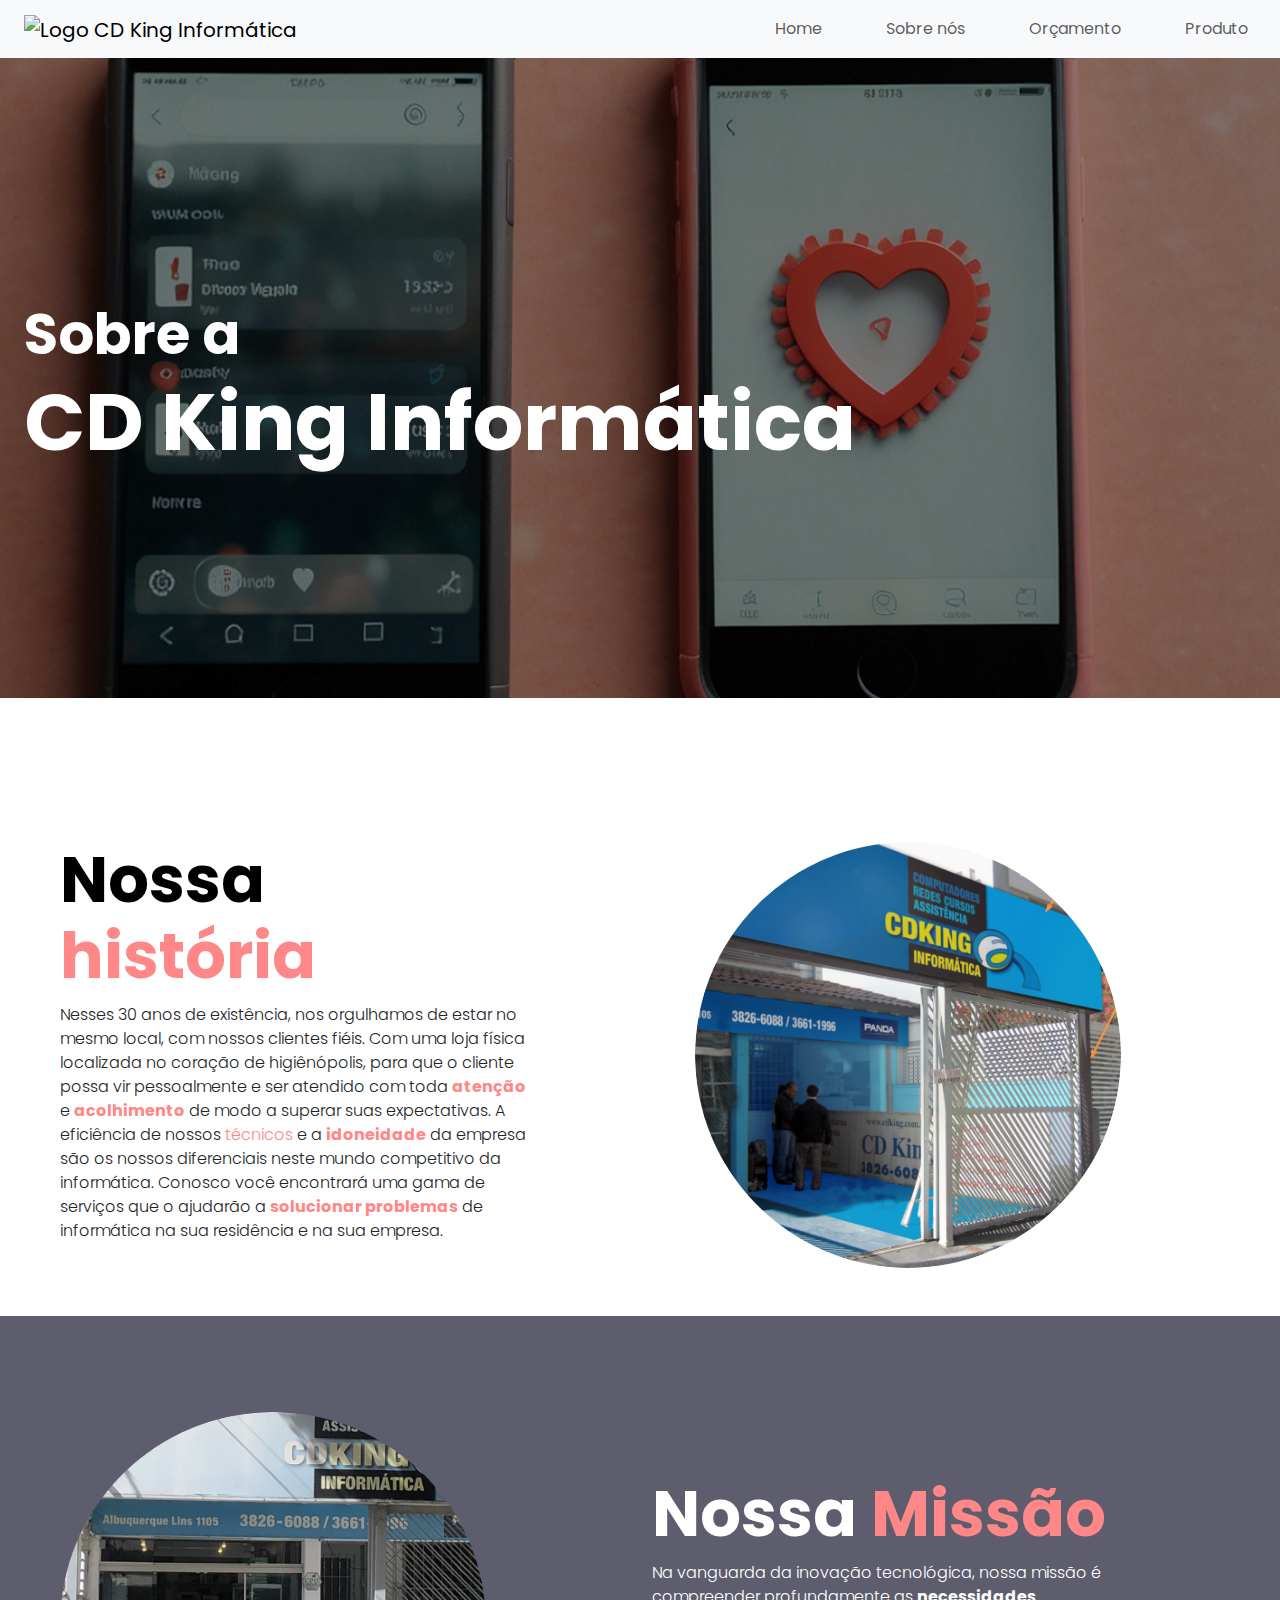
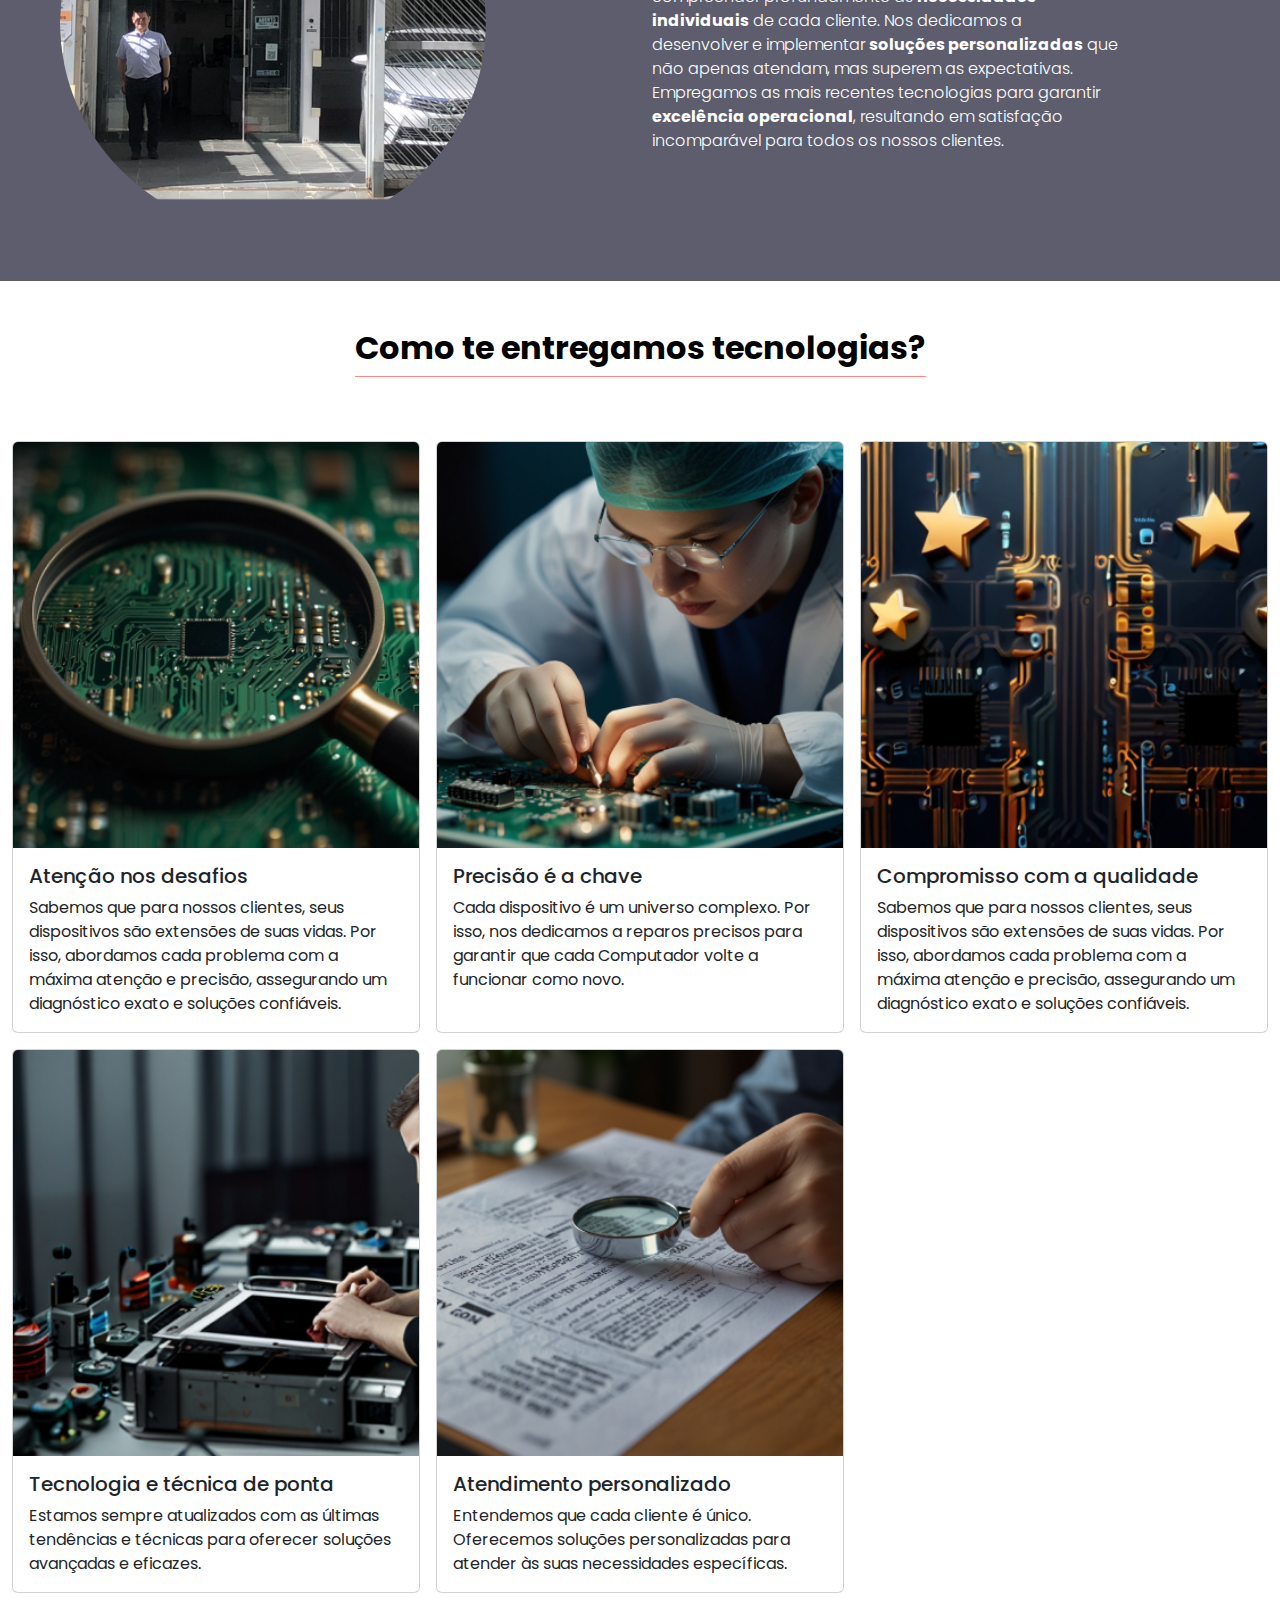
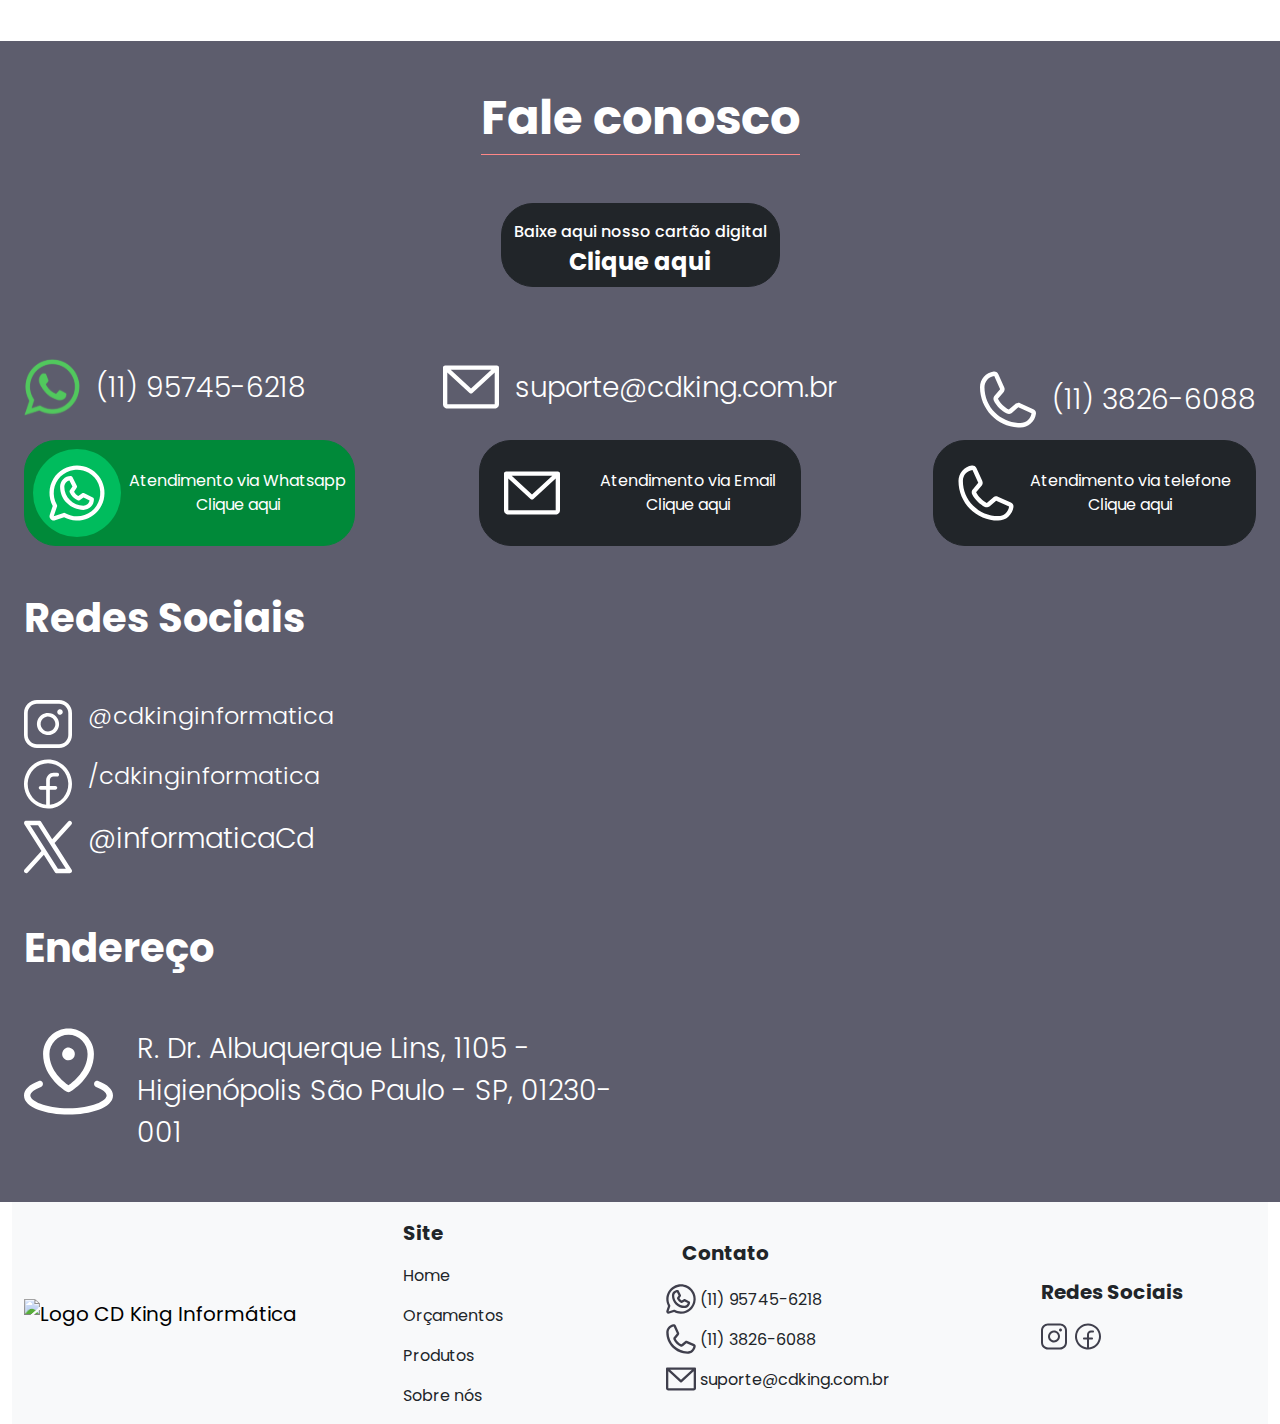
==== commit e7996e72: "Ajustes Finos" ====
--- a/about/index.html
+++ b/about/index.html
@@ -94,7 +94,7 @@
               <a class="nav-link" href="/orcamento">Orçamento</a>
             </li>
             <li class="nav-item">
-              <a class="nav-link" href="/produto">Produto</a>
+              <a class="nav-link" href="/produtos">Produto</a>
             </li>
           </ul>
         </div>
@@ -111,9 +111,10 @@
     </div>
     <div id="nossa-historia-banner" class="container-fluid pt-5">
       <div class="row my-auto mt-5 p-5 ">
-        <div class="col-5 d-flex align-content-center flex-column">
+        <div class="col-lg-5 col-12 d-flex align-content-center flex-column">
           <h2 class="fw-bold display-3 text-black">Nossa <span class="fw-bold color-red">história</span></h2>
-          <p class="fw-light fs-4">Nesses 30 anos de existência, nos orgulhamos de estar no mesmo local, com nossos
+          <p class="fw-light fs-md-4 fs-6">Nesses 30 anos de existência, nos orgulhamos de estar no mesmo local, com
+            nossos
             clientes fiéis. Com uma
             loja física localizada no coração de higiênópolis, para que o cliente possa vir pessoalmente e ser atendido
             com toda <span class="fw-bold color-red">atenção</span> e <span class="fw-bold color-red">acolhimento</span>
@@ -125,19 +126,19 @@
             residência e na sua empresa.
           </p>
         </div>
-        <div class="col-6 d-flex align-content-center justify-content-end">
+        <div class="col-lg-6 col-12 d-flex align-content-center justify-content-lg-end justify-content-center">
           <img src="../assets/about/FotoFaixada.webp" class="img-fluid rounded-circle w-75" />
         </div>
       </div>
     </div>
     <div id="nossa-missao-banner" class="container-fluid pt-5 bg-grey-base">
       <div class="row my-auto p-5 ">
-        <div class="col-6 d-flex align-content-center justify-content-start">
+        <div class="col-lg-6 col-12 d-flex align-content-center justify-content-lg-start justify-content-center">
           <img src="../assets/about/CdKingMarcio.webp" class="img-fluid rounded-circle w-75" />
         </div>
-        <div class="col-5 d-flex align-content-center flex-column justify-content-center">
+        <div class="col-lg-5 col-12 d-flex align-content-center flex-column justify-content-center">
           <h2 class="fw-bold display-3 text-white">Nossa <span class="fw-bold color-red">Missão</span></h2>
-          <p class="fw-light fs-4 text-white">Na vanguarda da inovação tecnológica, nossa missão é compreender
+          <p class="fw-light fs-lg-4 fs-6 text-white">Na vanguarda da inovação tecnológica, nossa missão é compreender
             profundamente as <span class="fw-bold">necessidades individuais</span> de cada cliente. Nos dedicamos a
             desenvolver e implementar
             <span class="fw-bold">soluções personalizadas</span> que não apenas atendam, mas superem as expectativas.
@@ -155,8 +156,8 @@
           <h2 class="fw-bold text-black fs-2 mt-5">Como te entregamos tecnologias? </h2>
         </div>
       </div>
-      <div class="row row-cols-3 mt-5 g-3">
-        <div id="Card-1 " class="col ">
+      <div class="row row-cols-md-3 mt-5 g-3">
+        <div id="Card-1 " class="col-12  ">
           <div class="card h-100">
             <img src="..\assets\about\Rectangle-9.webp" class="card-img-top" alt="circuito eletrico com uma lupa">
             <div class="card-body">
@@ -168,18 +169,18 @@
             </div>
           </div>
         </div>
-        <div id="Card-2" class="col">
+        <div id="Card-2" class="col-12">
           <div class="card h-100">
             <img src="..\assets\about\Rectangle-9-1.webp" class="card-img-top" alt="medico operando um circuito">
             <div class="card-body">
               <h5 class="card-title">Precisão é a chave</h5>
               <p class="card-text">Cada dispositivo é um universo complexo. Por isso, nos dedicamos a reparos precisos
-                para garantir que cada celular volte a funcionar como novo.</p>
-
-            </div>
-          </div>
-        </div>
-        <div id="Card-3" class="col">
+                para garantir que cada Computador volte a funcionar como novo.</p>
+
+            </div>
+          </div>
+        </div>
+        <div id="Card-3" class="col-12">
           <div class="card h-100">
             <img src="..\assets\about\Rectangle-9-2.webp" class="card-img-top"
               alt="circuito com estrelas representando qualidade">
@@ -192,7 +193,7 @@
             </div>
           </div>
         </div>
-        <div id="Card-4" class="col">
+        <div id="Card-4" class="col-12">
           <div class="card h-100">
             <img src="..\assets\about\Rectangle-9-3.webp" class="card-img-top" alt="tecnico arrumando um computador">
             <div class="card-body">
@@ -203,7 +204,7 @@
             </div>
           </div>
         </div>
-        <div id="Card-5" class="col">
+        <div id="Card-5" class="col-12">
           <div class="card h-100">
             <img src="..\assets\about\Rectangle-9-4.webp" class="card-img-top" alt="Homem vendo papel com uma lupa">
             <div class="card-body">
@@ -216,7 +217,7 @@
         </div>
       </div>
     </div>
-    <div id="container-onde-estamos" class="container-fluid bg-grey-base pb-5">
+    <div id="container-fale-conosco" class="container-fluid bg-grey-base pb-5 mt-5">
       <div class="container d-flex align-items-center justify-content-center">
         <div class="border-red border-bottom">
           <h2 class="fw-bold text-white display-5 mt-5">Fale conosco </h2>
@@ -237,15 +238,16 @@
           </div>
         </div>
       </div>
-      <div class="row d-flex m-0">
-        <div class="col-4 d-flex flex-column align-items-start justify-items-start gap-4">
+      <div class="row d-flex m-0 gy-4">
+        <div class="col-md-4 col-12 d-flex flex-column align-items-start justify-items-start gap-4">
           <div class="d-flex flex-fill gap-3 ">
-            <img src="../assets/about/wpp.svg" />
+            <img class="img-fluid custom-size-svg" src="../assets/about/wpp.svg" />
             <p class="text-white fs-3 fw-light my-auto">(11) 95745-6218</p>
           </div>
-          <a href="" class="btn custom-btn-whatsapp rounded-5 d-flex p-2">
-            <div class="rounded-circle bg-button-logo-wpp p-3 ">
-              <svg width="56" height="56" viewBox="0 0 56 57" fill="none" xmlns="http://www.w3.org/2000/svg">
+          <a target=”_blank” href="https://wa.me/5511957456218?text=Tenho%20interesse%20em%20um%20or%C3%A7amento%20sobre%20informatica" class="btn custom-btn-whatsapp rounded-5 d-flex p-md-2 align-items-center justify-items-center">
+            <div class="rounded-circle bg-button-logo-wpp p-md-3 p-2 d-flex align-items-center justify-items-center">
+              <svg class="img-fluid custom-size-svg" width="56" height="56" viewBox="0 0 56 57" fill="none"
+                xmlns="http://www.w3.org/2000/svg">
                 <path
                   d="M44.0511 33.0338L35.4349 28.7262C35.0957 28.5572 34.718 28.4806 34.3398 28.5043C33.9616 28.5279 33.5963 28.6509 33.2808 28.8608L29.3255 31.4992C27.5097 30.5012 26.0155 29.0071 25.0174 27.1915L27.6561 23.2365C27.866 22.9211 27.989 22.5559 28.0126 22.1777C28.0363 21.7995 27.9597 21.4218 27.7907 21.0827L23.4826 12.4673C23.304 12.1067 23.028 11.8034 22.6859 11.5916C22.3437 11.3799 21.949 11.2682 21.5466 11.2692C18.6902 11.2692 15.9507 12.4038 13.9309 14.4235C11.9111 16.4431 10.7764 19.1823 10.7764 22.0385C10.7835 28.3199 13.2822 34.342 17.7242 38.7836C22.1663 43.2252 28.189 45.7236 34.471 45.7308C35.8853 45.7308 37.2859 45.4522 38.5926 44.911C39.8993 44.3698 41.0866 43.5766 42.0867 42.5765C43.0868 41.5765 43.8801 40.3893 44.4214 39.0827C44.9626 37.7762 45.2412 36.3758 45.2412 34.9615C45.2415 34.5614 45.1303 34.1691 44.9201 33.8286C44.7099 33.4881 44.409 33.2129 44.0511 33.0338ZM34.471 41.4231C29.3311 41.4174 24.4034 39.3732 20.7689 35.7392C17.1345 32.1051 15.0902 27.1778 15.0845 22.0385C15.0841 20.5446 15.6014 19.0967 16.5483 17.9412C17.4953 16.7857 18.8134 15.994 20.2784 15.7008L23.3695 21.8931L20.7389 25.8077C20.5423 26.1025 20.4215 26.4413 20.3872 26.794C20.3529 27.1467 20.4062 27.5024 20.5423 27.8296C22.0835 31.4922 24.9975 34.4059 28.6604 35.9469C28.9886 36.0891 29.347 36.1472 29.7034 36.1162C30.0597 36.0852 30.4027 35.966 30.7014 35.7692L34.6352 33.1469L40.8281 36.2377C40.5326 37.7042 39.7374 39.0228 38.578 39.9685C37.4187 40.9141 35.9671 41.4282 34.471 41.4231ZM28.0088 0.500001C23.1742 0.498946 18.4217 1.74947 14.2138 4.12985C10.006 6.51023 6.48617 9.93937 3.99696 14.0835C1.50775 18.2276 0.133959 22.9456 0.00931074 27.7781C-0.115338 32.6106 1.0134 37.3931 3.28566 41.66L0.229595 50.8273C-0.0235474 51.5863 -0.0602843 52.4008 0.123502 53.1795C0.307289 53.9582 0.704336 54.6703 1.27014 55.2361C1.83595 55.8018 2.54815 56.1989 3.32693 56.3826C4.1057 56.5664 4.92028 56.5297 5.67935 56.2765L14.8475 53.2208C18.603 55.2181 22.7643 56.3336 27.0153 56.4828C31.2664 56.6319 35.4956 55.8108 39.3818 54.0816C43.2681 52.3524 46.7094 49.7607 49.4443 46.5031C52.1793 43.2456 54.1362 39.4079 55.1664 35.2812C56.1965 31.1546 56.273 26.8475 55.3899 22.6869C54.5067 18.5263 52.6873 14.6215 50.0696 11.269C47.4519 7.91649 44.1048 5.20432 40.2823 3.33838C36.4599 1.47243 32.2625 0.501745 28.0088 0.500001ZM28.0088 52.1923C23.8433 52.1951 19.751 51.0983 16.1454 49.0127C15.8814 48.8596 15.5879 48.7644 15.2843 48.7333C14.9807 48.7022 14.674 48.7359 14.3844 48.8323L4.31422 52.1923L7.67185 42.1231C7.76863 41.8337 7.80284 41.5271 7.7722 41.2236C7.74157 40.9201 7.64679 40.6265 7.49414 40.3623C4.88227 35.8471 3.83362 30.5962 4.51085 25.4242C5.18809 20.2522 7.55336 15.4483 11.2397 11.7576C14.9261 8.06691 19.7275 5.6958 24.8991 5.0121C30.0708 4.3284 35.3235 5.37032 39.8424 7.97623C44.3614 10.5821 47.894 14.6064 49.8922 19.4246C51.8905 24.2429 52.2426 29.5859 50.8941 34.6247C49.5455 39.6635 46.5717 44.1165 42.4338 47.2929C38.296 50.4693 33.2254 52.1915 28.0088 52.1923Z"
                   fill="#FFFF" />
@@ -257,19 +259,21 @@
             </div>
           </a>
         </div>
-        <div class="col-4 d-flex flex-column align-items-center justify-items-center gap-4">
+        <div class="col-md-4 col-12 d-flex flex-column align-items-md-center justify-items-md-center gap-4">
           <div class="d-flex flex-fill gap-3 ">
-            <div class="w-25">
-            <svg  width="56" height="56" viewBox="0 0 56 45" fill="none" xmlns="http://www.w3.org/2000/svg">
-              <path
-                d="M53.8462 0.961426H2.15385C1.58261 0.961426 1.03477 1.18835 0.630847 1.59227C0.226922 1.9962 0 2.54404 0 3.11527V39.7307C0 40.8731 0.453845 41.9688 1.26169 42.7767C2.06954 43.5845 3.16522 44.0384 4.30769 44.0384H51.6923C52.8348 44.0384 53.9305 43.5845 54.7383 42.7767C55.5462 41.9688 56 40.8731 56 39.7307V3.11527C56 2.54404 55.7731 1.9962 55.3692 1.59227C54.9652 1.18835 54.4174 0.961426 53.8462 0.961426ZM48.3081 5.26912L28 23.8864L7.69192 5.26912H48.3081ZM51.6923 39.7307H4.30769V8.01258L26.5435 28.396C26.9408 28.7608 27.4606 28.9632 28 28.9632C28.5394 28.9632 29.0592 28.7608 29.4565 28.396L51.6923 8.01258V39.7307Z"
-                fill="#FFFF" />
-            </svg>
-          </div>
-            <p class="text-white fs-md-3 fw-light my-auto">suporte@cdking.com.br </p>
-          </div>
-          <a href="" class="btn btn-dark rounded-5 d-flex p-4">
-            <svg width="56" height="56" viewBox="0 0 56 45" fill="none" xmlns="http://www.w3.org/2000/svg">
+            <div class="">
+              <svg class="img-fluid custom-size-svg" width="56" height="56" viewBox="0 0 56 45" fill="none"
+                xmlns="http://www.w3.org/2000/svg">
+                <path
+                  d="M53.8462 0.961426H2.15385C1.58261 0.961426 1.03477 1.18835 0.630847 1.59227C0.226922 1.9962 0 2.54404 0 3.11527V39.7307C0 40.8731 0.453845 41.9688 1.26169 42.7767C2.06954 43.5845 3.16522 44.0384 4.30769 44.0384H51.6923C52.8348 44.0384 53.9305 43.5845 54.7383 42.7767C55.5462 41.9688 56 40.8731 56 39.7307V3.11527C56 2.54404 55.7731 1.9962 55.3692 1.59227C54.9652 1.18835 54.4174 0.961426 53.8462 0.961426ZM48.3081 5.26912L28 23.8864L7.69192 5.26912H48.3081ZM51.6923 39.7307H4.30769V8.01258L26.5435 28.396C26.9408 28.7608 27.4606 28.9632 28 28.9632C28.5394 28.9632 29.0592 28.7608 29.4565 28.396L51.6923 8.01258V39.7307Z"
+                  fill="#FFFF" />
+              </svg>
+            </div>
+            <p class="text-white fs-3 fw-light my-auto">suporte@cdking.com.br </p>
+          </div>
+          <a target=”_blank” href="mailto:suporte@cdking.com.br?Subject=Or%E7amento%20de%20inform%E1tica&Body=Ola%20meu%20nome%20%E9%20%5BNOME%5D%20e%20quero%20um%20or%E7amento%20para%3A" class="btn btn-dark rounded-5 d-flex p-md-4 d-flex align-items-center gap-4">
+            <svg class="img-fluid custom-size-svg" width="56" height="56" viewBox="0 0 56 45" fill="none"
+              xmlns="http://www.w3.org/2000/svg">
               <path
                 d="M53.8462 0.961426H2.15385C1.58261 0.961426 1.03477 1.18835 0.630847 1.59227C0.226922 1.9962 0 2.54404 0 3.11527V39.7307C0 40.8731 0.453845 41.9688 1.26169 42.7767C2.06954 43.5845 3.16522 44.0384 4.30769 44.0384H51.6923C52.8348 44.0384 53.9305 43.5845 54.7383 42.7767C55.5462 41.9688 56 40.8731 56 39.7307V3.11527C56 2.54404 55.7731 1.9962 55.3692 1.59227C54.9652 1.18835 54.4174 0.961426 53.8462 0.961426ZM48.3081 5.26912L28 23.8864L7.69192 5.26912H48.3081ZM51.6923 39.7307H4.30769V8.01258L26.5435 28.396C26.9408 28.7608 27.4606 28.9632 28 28.9632C28.5394 28.9632 29.0592 28.7608 29.4565 28.396L51.6923 8.01258V39.7307Z"
                 fill="#FFFF" />
@@ -280,29 +284,29 @@
             </div>
           </a>
         </div>
-        <div class="col-4 d-flex flex-column align-items-end justify-items-end gap-4">
+        <div class="col-md-4 col-12 d-flex flex-column align-items-md-end gap-4 gap-md-0">
           <div class="d-flex flex-fill gap-3 ">
-            <svg width="56" height="56" viewBox="0 0 56 57" fill="none" xmlns="http://www.w3.org/2000/svg">
+            <svg class="img-fluid custom-size-svg" width="56" height="56" viewBox="0 0 56 57" fill="none" xmlns="http://www.w3.org/2000/svg">
               <path
                 d="M53.304 38.1485L40.1131 32.2377L40.0767 32.2209C39.3919 31.928 38.6449 31.8104 37.9032 31.8789C37.1616 31.9473 36.4487 32.1996 35.8291 32.6129C35.7561 32.661 35.686 32.7134 35.6191 32.7697L28.8038 38.5797C24.4862 36.4825 20.0286 32.0585 17.9314 27.7968L23.7498 20.878C23.8058 20.808 23.859 20.738 23.9094 20.6624C24.3138 20.0444 24.5592 19.3361 24.6236 18.6004C24.6881 17.8647 24.5697 17.1244 24.279 16.4455V16.4119L18.3514 3.19865C17.967 2.31179 17.3062 1.573 16.4675 1.09259C15.6288 0.612168 14.6572 0.415883 13.6977 0.533034C9.90361 1.0323 6.42097 2.8956 3.90027 5.77494C1.37956 8.65427 -0.00683466 12.3527 2.53364e-05 16.1795C2.53364e-05 38.4117 18.0882 56.4998 40.3203 56.4998C44.1471 56.5067 47.8456 55.1203 50.7249 52.5996C53.6043 50.0789 55.4676 46.5962 55.9668 42.8021C56.0842 41.843 55.8883 40.8717 55.4084 40.033C54.9285 39.1943 54.1903 38.5333 53.304 38.1485ZM40.3203 52.0198C30.8181 52.0094 21.708 48.2301 14.9889 41.511C8.26978 34.7919 4.49043 25.6818 4.48006 16.1795C4.46952 13.4453 5.45461 10.8007 7.25134 8.73963C9.04807 6.67857 11.5336 5.34197 14.2437 4.97947C14.2426 4.99064 14.2426 5.00189 14.2437 5.01307L20.1238 18.1732L14.3361 25.1004C14.2774 25.168 14.224 25.2401 14.1765 25.316C13.7552 25.9626 13.508 26.707 13.4589 27.4772C13.4099 28.2474 13.5606 29.0172 13.8965 29.712C16.4333 34.9005 21.661 40.0889 26.9054 42.6229C27.6053 42.9557 28.3796 43.1012 29.1526 43.0453C29.9255 42.9893 30.6708 42.7338 31.3154 42.3037C31.3873 42.2553 31.4565 42.203 31.5227 42.1469L38.3295 36.3397L51.4896 42.2337C51.4896 42.2337 51.512 42.2337 51.5204 42.2337C51.1623 44.9477 49.8277 47.4382 47.7663 49.2394C45.7048 51.0406 43.0578 52.029 40.3203 52.0198Z"
                 fill="#FFFF" />
             </svg>
-            <p class="text-white fs-md-3 fw-light my-auto">(11) 3826-6088</p>
-          </div>
-          <a href="" class="btn btn-dark rounded-5 d-flex p-4">
-            <svg width="56" height="56" viewBox="0 0 56 57" fill="none" xmlns="http://www.w3.org/2000/svg">
+            <p class="text-white fs-3 fw-light my-auto">(11) 3826-6088</p>
+          </div>
+          <a target=”_blank” href="tel://55113826608" class="btn btn-dark rounded-5 d-flex p-md-4 align-items-center">
+            <svg class="img-fluid custom-size-svg" width="56" height="56" viewBox="0 0 56 57" fill="none" xmlns="http://www.w3.org/2000/svg">
               <path
                 d="M53.304 38.1485L40.1131 32.2377L40.0767 32.2209C39.3919 31.928 38.6449 31.8104 37.9032 31.8789C37.1616 31.9473 36.4487 32.1996 35.8291 32.6129C35.7561 32.661 35.686 32.7134 35.6191 32.7697L28.8038 38.5797C24.4862 36.4825 20.0286 32.0585 17.9314 27.7968L23.7498 20.878C23.8058 20.808 23.859 20.738 23.9094 20.6624C24.3138 20.0444 24.5592 19.3361 24.6236 18.6004C24.6881 17.8647 24.5697 17.1244 24.279 16.4455V16.4119L18.3514 3.19865C17.967 2.31179 17.3062 1.573 16.4675 1.09259C15.6288 0.612168 14.6572 0.415883 13.6977 0.533034C9.90361 1.0323 6.42097 2.8956 3.90027 5.77494C1.37956 8.65427 -0.00683466 12.3527 2.53364e-05 16.1795C2.53364e-05 38.4117 18.0882 56.4998 40.3203 56.4998C44.1471 56.5067 47.8456 55.1203 50.7249 52.5996C53.6043 50.0789 55.4676 46.5962 55.9668 42.8021C56.0842 41.843 55.8883 40.8717 55.4084 40.033C54.9285 39.1943 54.1903 38.5333 53.304 38.1485ZM40.3203 52.0198C30.8181 52.0094 21.708 48.2301 14.9889 41.511C8.26978 34.7919 4.49043 25.6818 4.48006 16.1795C4.46952 13.4453 5.45461 10.8007 7.25134 8.73963C9.04807 6.67857 11.5336 5.34197 14.2437 4.97947C14.2426 4.99064 14.2426 5.00189 14.2437 5.01307L20.1238 18.1732L14.3361 25.1004C14.2774 25.168 14.224 25.2401 14.1765 25.316C13.7552 25.9626 13.508 26.707 13.4589 27.4772C13.4099 28.2474 13.5606 29.0172 13.8965 29.712C16.4333 34.9005 21.661 40.0889 26.9054 42.6229C27.6053 42.9557 28.3796 43.1012 29.1526 43.0453C29.9255 42.9893 30.6708 42.7338 31.3154 42.3037C31.3873 42.2553 31.4565 42.203 31.5227 42.1469L38.3295 36.3397L51.4896 42.2337C51.4896 42.2337 51.512 42.2337 51.5204 42.2337C51.1623 44.9477 49.8277 47.4382 47.7663 49.2394C45.7048 51.0406 43.0578 52.029 40.3203 52.0198Z"
                 fill="#FFFF" />
             </svg>
-            <div class="d-flex flex-column">
+            <div class=" ms-3 d-flex flex-column">
               <span>Atendimento via telefone</span>
               <span>Clique aqui</span>
             </div>
           </a>
         </div>
       </div>
-      <div class="container-fluid mt-5">
+      <div id="container-redes-sociais" class="container-fluid mt-5">
         <div class="row mb-5  ">
           <div class="col">
             <h3 class="fw-bold fs-1 text-white">Redes Sociais</h3>
@@ -310,27 +314,27 @@
         </div>
         <div class="row">
           <div class="col d-flex gap-3">
-            <svg width="48" height="48" viewBox="0 0 47 48" fill="none" xmlns="http://www.w3.org/2000/svg">
+            <svg class="img-fluid custom-size-svg" width="48" height="48" viewBox="0 0 47 48" fill="none" xmlns="http://www.w3.org/2000/svg">
               <path
                 d="M23.5 13.1538C21.3548 13.1538 19.2578 13.79 17.4742 14.9818C15.6906 16.1735 14.3004 17.8675 13.4795 19.8494C12.6585 21.8312 12.4438 24.012 12.8623 26.116C13.2808 28.2199 14.3137 30.1525 15.8306 31.6694C17.3475 33.1863 19.2801 34.2192 21.384 34.6377C23.488 35.0562 25.6688 34.8415 27.6506 34.0205C29.6325 33.1996 31.3265 31.8094 32.5182 30.0258C33.71 28.2422 34.3462 26.1452 34.3462 24C34.3432 21.1243 33.1995 18.3673 31.1661 16.3339C29.1327 14.3005 26.3757 13.1568 23.5 13.1538ZM23.5 31.2308C22.0699 31.2308 20.6719 30.8067 19.4828 30.0122C18.2937 29.2176 17.3669 28.0883 16.8196 26.7671C16.2724 25.4458 16.1292 23.992 16.4082 22.5893C16.6872 21.1867 17.3758 19.8983 18.3871 18.8871C19.3983 17.8758 20.6867 17.1872 22.0893 16.9082C23.492 16.6292 24.9458 16.7724 26.2671 17.3196C27.5883 17.8669 28.7176 18.7937 29.5122 19.9828C30.3067 21.1719 30.7308 22.5699 30.7308 24C30.7308 25.9177 29.969 27.7569 28.6129 29.1129C27.2569 30.469 25.4177 31.2308 23.5 31.2308ZM34.3462 0.5H12.6538C9.29894 0.503589 6.08247 1.83791 3.71019 4.21019C1.33791 6.58247 0.00358878 9.79894 0 13.1538V34.8462C0.00358878 38.2011 1.33791 41.4175 3.71019 43.7898C6.08247 46.1621 9.29894 47.4964 12.6538 47.5H34.3462C37.7011 47.4964 40.9175 46.1621 43.2898 43.7898C45.6621 41.4175 46.9964 38.2011 47 34.8462V13.1538C46.9964 9.79894 45.6621 6.58247 43.2898 4.21019C40.9175 1.83791 37.7011 0.503589 34.3462 0.5ZM43.3846 34.8462C43.3846 37.2433 42.4324 39.5423 40.7373 41.2373C39.0423 42.9324 36.7433 43.8846 34.3462 43.8846H12.6538C10.2567 43.8846 7.95773 42.9324 6.26269 41.2373C4.56765 39.5423 3.61538 37.2433 3.61538 34.8462V13.1538C3.61538 10.7567 4.56765 8.45773 6.26269 6.76269C7.95773 5.06765 10.2567 4.11538 12.6538 4.11538H34.3462C36.7433 4.11538 39.0423 5.06765 40.7373 6.76269C42.4324 8.45773 43.3846 10.7567 43.3846 13.1538V34.8462ZM37.9615 12.25C37.9615 12.7863 37.8025 13.3105 37.5046 13.7564C37.2066 14.2024 36.7831 14.5499 36.2877 14.7551C35.7922 14.9604 35.247 15.0141 34.721 14.9094C34.195 14.8048 33.7119 14.5466 33.3327 14.1673C32.9534 13.7881 32.6952 13.305 32.5906 12.779C32.4859 12.253 32.5396 11.7078 32.7449 11.2123C32.9501 10.7169 33.2976 10.2934 33.7435 9.99544C34.1895 9.69749 34.7137 9.53846 35.25 9.53846C35.9691 9.53846 36.6588 9.82414 37.1673 10.3327C37.6759 10.8412 37.9615 11.5309 37.9615 12.25Z"
                 fill="white" />
             </svg>
-            <p class="fw-light text-white fs-3">@cdkinginformatica</p>
+            <p class="fw-light text-white fs-4">@cdkinginformatica</p>
           </div>
         </div>
         <div class="row">
           <div class="col d-flex gap-3 mt-2">
-            <svg width="48" height="48" viewBox="0 0 46 48" fill="none" xmlns="http://www.w3.org/2000/svg">
+            <svg class="img-fluid custom-size-svg" width="48" height="48" viewBox="0 0 46 48" fill="none" xmlns="http://www.w3.org/2000/svg">
               <path
                 d="M23 0.5C18.451 0.5 14.0042 1.87825 10.2219 4.46046C6.43956 7.04268 3.4916 10.7129 1.75078 15.0069C0.00996554 19.301 -0.445511 24.0261 0.441949 28.5846C1.32941 33.1432 3.51995 37.3305 6.73655 40.617C9.95316 43.9035 14.0514 46.1417 18.5129 47.0484C22.9745 47.9552 27.599 47.4898 31.8017 45.7112C36.0044 43.9325 39.5965 40.9204 42.1238 37.0559C44.6511 33.1913 46 28.6479 46 24C45.9936 17.7694 43.5683 11.7959 39.2563 7.39026C34.9444 2.98458 29.098 0.50658 23 0.5ZM24.7692 43.801V29.4231H30.0769C30.5462 29.4231 30.9962 29.2326 31.328 28.8936C31.6598 28.5546 31.8462 28.0948 31.8462 27.6154C31.8462 27.136 31.6598 26.6762 31.328 26.3371C30.9962 25.9981 30.5462 25.8077 30.0769 25.8077H24.7692V20.3846C24.7692 19.4258 25.142 18.5062 25.8056 17.8281C26.4692 17.1501 27.3692 16.7692 28.3077 16.7692H31.8462C32.3154 16.7692 32.7654 16.5788 33.0972 16.2398C33.429 15.9008 33.6154 15.441 33.6154 14.9615C33.6154 14.4821 33.429 14.0223 33.0972 13.6833C32.7654 13.3443 32.3154 13.1538 31.8462 13.1538H28.3077C26.4308 13.1538 24.6307 13.9157 23.3036 15.2717C21.9764 16.6277 21.2308 18.4669 21.2308 20.3846V25.8077H15.9231C15.4539 25.8077 15.0038 25.9981 14.672 26.3371C14.3403 26.6762 14.1539 27.136 14.1539 27.6154C14.1539 28.0948 14.3403 28.5546 14.672 28.8936C15.0038 29.2326 15.4539 29.4231 15.9231 29.4231H21.2308V43.801C16.2433 43.3358 11.6233 40.924 8.33184 37.0673C5.04035 33.2105 3.33075 28.2057 3.55863 23.0939C3.78651 17.9822 5.93434 13.1569 9.55535 9.62185C13.1764 6.08681 17.9918 4.11412 23 4.11412C28.0082 4.11412 32.8237 6.08681 36.4447 9.62185C40.0657 13.1569 42.2135 17.9822 42.4414 23.0939C42.6693 28.2057 40.9597 33.2105 37.6682 37.0673C34.3767 40.924 29.7567 43.3358 24.7692 43.801Z"
                 fill="white" />
             </svg>
-            <p class="fw-light text-white fs-3">facebook.com/cdkinginformatica</p>
+            <p class="fw-light text-white fs-4">/cdkinginformatica</p>
           </div>
         </div>
         <div class="row">
           <div class="col d-flex gap-3 mt-2 ">
-            <svg width="48" height="48" viewBox="0 0 33 36" fill="none" xmlns="http://www.w3.org/2000/svg">
+            <svg class="img-fluid custom-size-svg" width="48" height="48" viewBox="0 0 33 36" fill="none" xmlns="http://www.w3.org/2000/svg">
               <path
                 d="M32.7662 33.6744L21.0328 15.2398L32.6106 2.50717C32.8724 2.21209 33.0074 1.82572 32.9862 1.43183C32.965 1.03794 32.7894 0.66827 32.4974 0.402976C32.2054 0.137682 31.8205 -0.00185853 31.4263 0.0146079C31.0321 0.0310744 30.6602 0.20222 30.3914 0.490941L19.3628 12.6183L11.7736 0.695187C11.6382 0.482236 11.4513 0.306877 11.2302 0.185354C11.009 0.0638319 10.7608 7.81949e-05 10.5084 1.77329e-07H1.51156C1.24271 -0.000130537 0.978766 0.0720059 0.747371 0.208856C0.515976 0.345705 0.325641 0.542234 0.196296 0.777863C0.0669519 1.01349 0.00335613 1.27955 0.012168 1.54819C0.0209799 1.81682 0.101875 2.07815 0.246384 2.3048L11.9797 20.7376L0.401954 33.4795C0.266752 33.6247 0.16172 33.7953 0.0929463 33.9814C0.0241724 34.1675 -0.00697606 34.3653 0.00130709 34.5635C0.00959024 34.7617 0.0571404 34.9563 0.1412 35.136C0.22526 35.3157 0.344159 35.4769 0.491005 35.6103C0.63785 35.7437 0.809724 35.8467 0.996662 35.9132C1.1836 35.9797 1.38188 36.0085 1.58002 35.9978C1.77816 35.9872 1.97222 35.9373 2.15094 35.8511C2.32966 35.7649 2.48949 35.6442 2.62117 35.4958L13.6498 23.3684L21.239 35.2915C21.3754 35.5027 21.5628 35.6762 21.7839 35.7961C22.005 35.9159 22.2527 35.9783 22.5042 35.9773H31.501C31.7696 35.9772 32.0332 35.9051 32.2643 35.7683C32.4954 35.6315 32.6855 35.4352 32.8148 35.1999C32.9441 34.9646 33.0078 34.6989 32.9992 34.4305C32.9907 34.1622 32.9102 33.901 32.7662 33.6744ZM23.327 32.9792L4.24248 2.99811H9.67806L28.7701 32.9792H23.327Z"
                 fill="white" />
@@ -346,9 +350,9 @@
           </div>
         </div>
         <div class="row">
-          <div class="col-6 d-flex gap-4">
+          <div class="col-md-6 d-flex gap-4">
             <div>
-              <svg width="89" height="87" viewBox="0 0 89 87" fill="none" xmlns="http://www.w3.org/2000/svg">
+              <svg  width="89" height="87" viewBox="0 0 89 87" fill="none" xmlns="http://www.w3.org/2000/svg">
                 <path
                   d="M38.1429 25.9815C38.1429 24.7215 38.5157 23.4899 39.2142 22.4423C39.9128 21.3947 40.9056 20.5782 42.0672 20.096C43.2288 19.6139 44.5071 19.4877 45.7402 19.7335C46.9734 19.9793 48.1061 20.586 48.9952 21.477C49.8842 22.3679 50.4897 23.503 50.735 24.7387C50.9803 25.9744 50.8544 27.2553 50.3732 28.4193C49.8921 29.5833 49.0773 30.5783 48.0318 31.2782C46.9864 31.9782 45.7573 32.3519 44.5 32.3519C42.814 32.3519 41.197 31.6807 40.0048 30.486C38.8126 29.2913 38.1429 27.671 38.1429 25.9815ZM19.0714 25.9815C19.0714 19.2234 21.7505 12.7421 26.5193 7.96335C31.2881 3.18465 37.7559 0.5 44.5 0.5C51.2441 0.5 57.7119 3.18465 62.4807 7.96335C67.2495 12.7421 69.9286 19.2234 69.9286 25.9815C69.9286 49.8505 47.0508 63.2243 46.0893 63.7856C45.6089 64.0608 45.0652 64.2055 44.5119 64.2055C43.9586 64.2055 43.4149 64.0608 42.9346 63.7856C41.9492 63.2243 19.0714 49.8704 19.0714 25.9815ZM25.4286 25.9815C25.4286 42.7833 39.6686 53.9355 44.5 57.2361C49.3275 53.9394 63.5714 42.7833 63.5714 25.9815C63.5714 20.9129 61.5621 16.0519 57.9855 12.4679C54.409 8.88386 49.5581 6.87037 44.5 6.87037C39.4419 6.87037 34.5911 8.88386 31.0145 12.4679C27.4379 16.0519 25.4286 20.9129 25.4286 25.9815ZM74.2077 52.9082C73.4254 52.6493 72.5733 52.7048 71.831 53.0631C71.0888 53.4215 70.5144 54.0546 70.2289 54.8291C69.9435 55.6036 69.9693 56.4589 70.3009 57.2147C70.6325 57.9705 71.2441 58.5677 72.0066 58.8805C78.5663 61.3131 82.6429 64.57 82.6429 67.3889C82.6429 72.7081 68.1327 80.1296 44.5 80.1296C20.8673 80.1296 6.35714 72.7081 6.35714 67.3889C6.35714 64.57 10.4337 61.3131 16.9934 58.8844C17.7559 58.5717 18.3675 57.9745 18.6991 57.2187C19.0307 56.4629 19.0565 55.6076 18.7711 54.8331C18.4856 54.0586 17.9112 53.4255 17.169 53.0671C16.4267 52.7088 15.5746 52.6532 14.7923 52.9122C5.25259 56.4358 0 61.5799 0 67.3889C0 79.8031 22.9294 86.5 44.5 86.5C66.0706 86.5 89 79.8031 89 67.3889C89 61.5799 83.7474 56.4358 74.2077 52.9082Z"
                   fill="white" />
@@ -440,6 +444,9 @@
       </nav>
     </footer>
   </main>
+  <script src="https://cdn.jsdelivr.net/npm/bootstrap@5.3.3/dist/js/bootstrap.bundle.min.js"
+        integrity="sha384-YvpcrYf0tY3lHB60NNkmXc5s9fDVZLESaAA55NDzOxhy9GkcIdslK1eN7N6jIeHz"
+        crossorigin="anonymous"></script>
 </body>
 
 </html